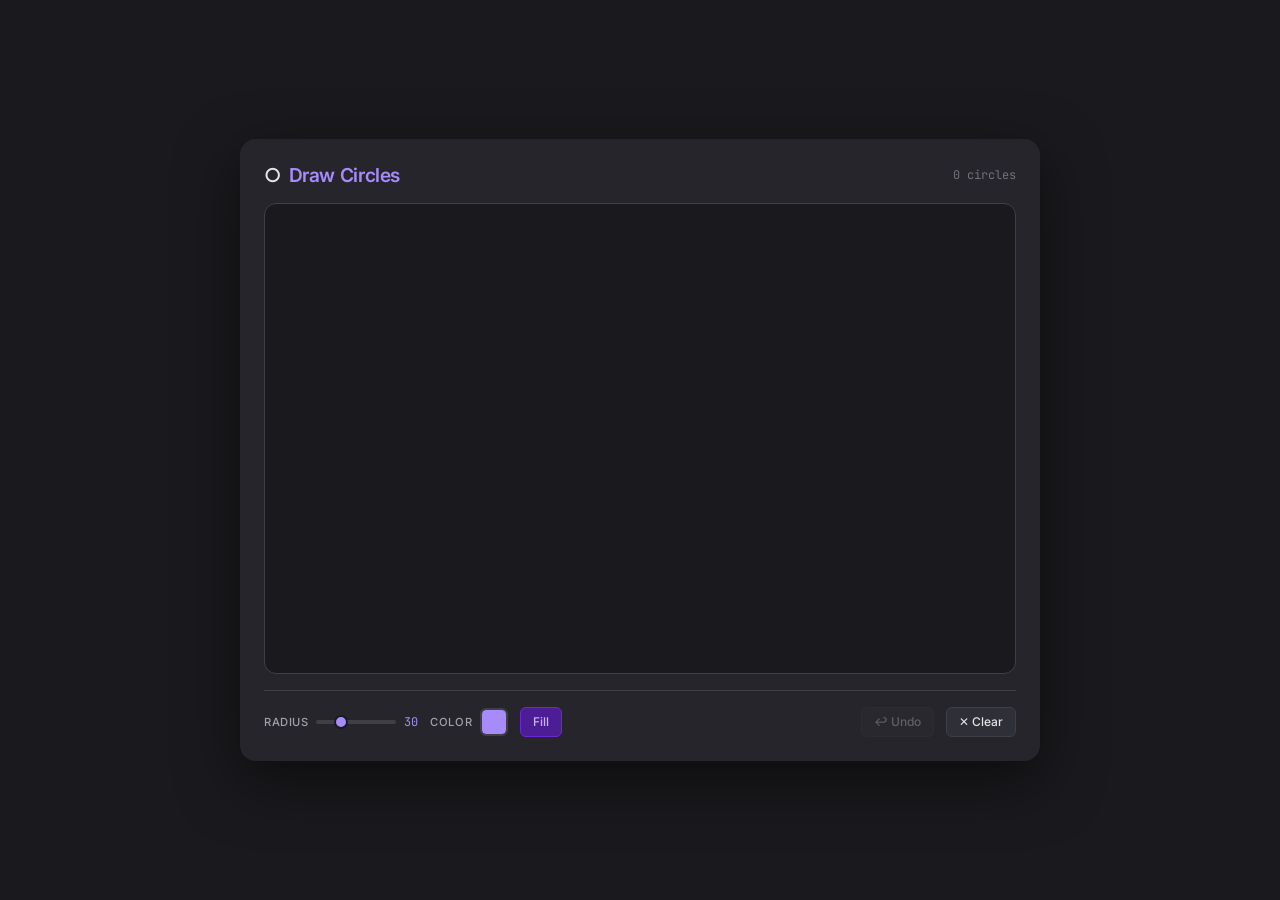
==== draw-circles/index.html @ e0141f26 "added drawing_circles" ====
<!DOCTYPE html>
<html lang="en">
<head>
<meta charset="UTF-8">
<meta name="viewport" content="width=device-width, initial-scale=1.0">
<title>Draw Circles</title>
<link rel="preconnect" href="https://fonts.googleapis.com">
<link rel="preconnect" href="https://fonts.gstatic.com" crossorigin>
<link href="https://fonts.googleapis.com/css2?family=Inter:opsz,wght@14..32,400;14..32,500;14..32,600;14..32,700&family=JetBrains+Mono:wght@400;500&display=swap" rel="stylesheet">
<style>
  *, *::before, *::after { box-sizing: border-box; margin: 0; padding: 0; }

  body {
    font-family: 'Inter', sans-serif;
    background: #1a1a1e;
    min-height: 100vh;
    display: flex;
    justify-content: center;
    align-items: center;
    color: #e4e4e7;
  }

  .container {
    background: #25252b;
    border-radius: 16px;
    padding: 1.5rem;
    box-shadow: 0 20px 60px rgba(0,0,0,0.5);
    max-width: 800px;
    width: 100%;
    margin: 1rem;
  }

  .header {
    display: flex;
    align-items: center;
    justify-content: space-between;
    margin-bottom: 1rem;
  }

  .header h1 {
    font-size: 1.2rem;
    font-weight: 600;
    letter-spacing: -0.02em;
    display: flex;
    align-items: center;
    gap: 0.5rem;
  }

  .header h1 span { color: #a78bfa; }

  .stats {
    font-family: 'JetBrains Mono', monospace;
    font-size: 0.75rem;
    color: #71717a;
  }

  .canvas-wrap {
    position: relative;
    background: #1a1a1e;
    border-radius: 12px;
    overflow: hidden;
    border: 1px solid #3f3f46;
  }

  canvas {
    display: block;
    width: 100%;
    aspect-ratio: 16 / 10;
    cursor: crosshair;
    touch-action: none;
  }

  .toolbar {
    display: flex;
    flex-wrap: wrap;
    gap: 0.75rem;
    align-items: center;
    margin-top: 1rem;
    padding-top: 1rem;
    border-top: 1px solid #3f3f46;
  }

  .tool-group {
    display: flex;
    align-items: center;
    gap: 0.5rem;
  }

  .tool-group label {
    font-size: 0.7rem;
    font-weight: 500;
    color: #a1a1aa;
    text-transform: uppercase;
    letter-spacing: 0.05em;
  }

  input[type="range"] {
    -webkit-appearance: none;
    appearance: none;
    width: 80px;
    height: 4px;
    border-radius: 2px;
    background: #3f3f46;
    outline: none;
  }

  input[type="range"]::-webkit-slider-thumb {
    -webkit-appearance: none;
    appearance: none;
    width: 14px;
    height: 14px;
    border-radius: 50%;
    background: #a78bfa;
    cursor: pointer;
    border: 2px solid #1a1a1e;
  }

  input[type="color"] {
    -webkit-appearance: none;
    appearance: none;
    width: 28px;
    height: 28px;
    border: 2px solid #3f3f46;
    border-radius: 6px;
    cursor: pointer;
    background: none;
    padding: 0;
  }

  input[type="color"]::-webkit-color-swatch-wrapper {
    padding: 0;
  }

  input[type="color"]::-webkit-color-swatch {
    border: none;
    border-radius: 4px;
  }

  .radius-value {
    font-family: 'JetBrains Mono', monospace;
    font-size: 0.75rem;
    color: #a78bfa;
    min-width: 2ch;
    text-align: right;
  }

  .btn {
    font-family: 'Inter', sans-serif;
    font-size: 0.75rem;
    font-weight: 500;
    padding: 0.4rem 0.75rem;
    border-radius: 6px;
    border: 1px solid #3f3f46;
    background: #2f2f37;
    color: #e4e4e7;
    cursor: pointer;
    transition: all 0.15s;
    display: flex;
    align-items: center;
    gap: 0.3rem;
  }

  .btn:hover { background: #3f3f46; border-color: #52525b; }
  .btn:active { transform: scale(0.96); }

  .btn-danger:hover {
    background: #7f1d1d;
    border-color: #b91c1c;
    color: #fca5a5;
  }

  .btn-undo:disabled {
    opacity: 0.3;
    cursor: not-allowed;
  }

  .btn-fill {
    background: #4c1d95;
    border-color: #6d28d9;
    color: #c4b5fd;
  }

  .btn-fill:hover {
    background: #5b21b6;
  }

  .btn-fill.active {
    background: #6d28d9;
    border-color: #8b5cf6;
    color: #e4e4e7;
  }

  @media (max-width: 500px) {
    .container { padding: 1rem; margin: 0.5rem; border-radius: 12px; }
    .toolbar { gap: 0.5rem; }
    input[type="range"] { width: 60px; }
  }
</style>
</head>
<body>

<div class="container">
  <div class="header">
    <h1>○ <span>Draw Circles</span></h1>
    <div class="stats"><span id="circle-count">0</span> circles</div>
  </div>

  <div class="canvas-wrap">
    <canvas id="canvas" width="800" height="500"></canvas>
  </div>

  <div class="toolbar">
    <div class="tool-group">
      <label>Radius</label>
      <input type="range" id="radius" min="5" max="100" value="30">
      <span class="radius-value" id="radius-display">30</span>
    </div>

    <div class="tool-group">
      <label>Color</label>
      <input type="color" id="color" value="#a78bfa">
    </div>

    <div class="tool-group">
      <button class="btn btn-fill" id="btn-fill">Fill</button>
    </div>

    <div style="flex:1"></div>

    <button class="btn btn-undo" id="btn-undo" disabled>↩ Undo</button>
    <button class="btn btn-danger" id="btn-clear">✕ Clear</button>
  </div>
</div>

<script>
const canvas = document.getElementById('canvas');
const ctx = canvas.getContext('2d');
const radiusInput = document.getElementById('radius');
const radiusDisplay = document.getElementById('radius-display');
const colorInput = document.getElementById('color');
const btnFill = document.getElementById('btn-fill');
const btnUndo = document.getElementById('btn-undo');
const btnClear = document.getElementById('btn-clear');
const circleCount = document.getElementById('circle-count');

let circles = [];
let fillEnabled = false;

function drawCircle(x, y, r, color, fill) {
  ctx.beginPath();
  ctx.arc(x, y, r, 0, Math.PI * 2);
  ctx.strokeStyle = color;
  ctx.lineWidth = 2;
  ctx.stroke();
  if (fill) {
    ctx.fillStyle = color + '30';
    ctx.fill();
  }
}

function redraw() {
  ctx.clearRect(0, 0, canvas.width, canvas.height);
  for (const c of circles) {
    drawCircle(c.x, c.y, c.r, c.color, c.fill);
  }
  circleCount.textContent = circles.length;
  btnUndo.disabled = circles.length === 0;
}

function getPos(e) {
  const rect = canvas.getBoundingClientRect();
  const scaleX = canvas.width / rect.width;
  const scaleY = canvas.height / rect.height;
  const clientX = e.touches ? e.touches[0].clientX : e.clientX;
  const clientY = e.touches ? e.touches[0].clientY : e.clientY;
  return {
    x: (clientX - rect.left) * scaleX,
    y: (clientY - rect.top) * scaleY
  };
}

function addCircle(pos) {
  const r = parseInt(radiusInput.value);
  const color = colorInput.value;
  circles.push({ x: pos.x, y: pos.y, r, color, fill: fillEnabled });
  redraw();
}

canvas.addEventListener('click', (e) => {
  addCircle(getPos(e));
});

canvas.addEventListener('touchstart', (e) => {
  e.preventDefault();
  addCircle(getPos(e));
}, { passive: false });

radiusInput.addEventListener('input', () => {
  radiusDisplay.textContent = radiusInput.value;
});

colorInput.addEventListener('input', () => {
  if (circles.length === 0) return;
  const color = colorInput.value;
  for (const c of circles) { c.color = color; }
  redraw();
});

btnFill.addEventListener('click', () => {
  fillEnabled = !fillEnabled;
  btnFill.classList.toggle('active', fillEnabled);
  if (circles.length > 0) {
    for (const c of circles) { c.fill = fillEnabled; }
    redraw();
  }
});

btnUndo.addEventListener('click', () => {
  circles.pop();
  redraw();
});

btnClear.addEventListener('click', () => {
  if (circles.length === 0) return;
  circles = [];
  redraw();
});
</script>

</body>
</html>
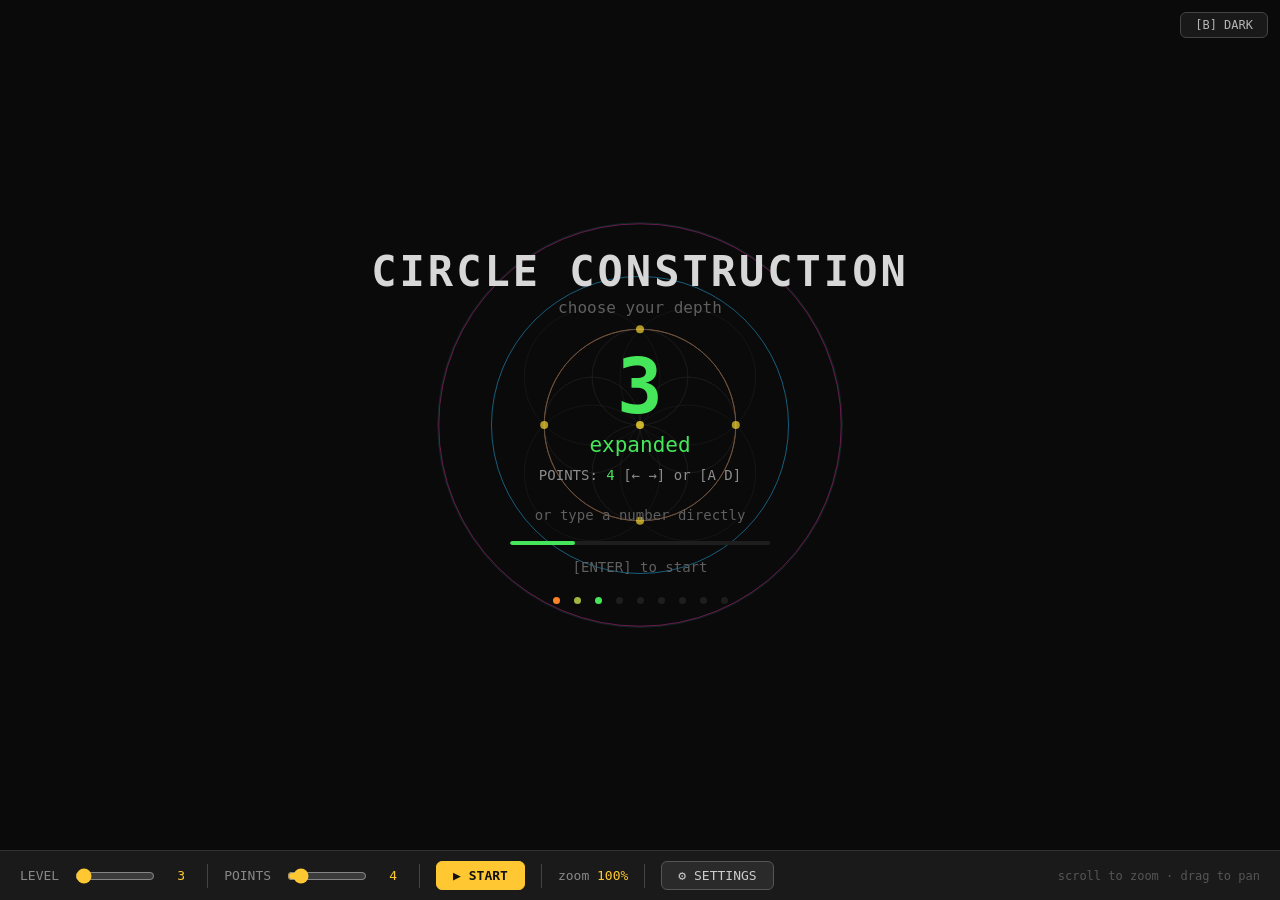
==== commit 78c5f0bd: "Update index.html" ====
--- a/draw-circles/index.html
+++ b/draw-circles/index.html
@@ -3,329 +3,1426 @@
 <head>
 <meta charset="UTF-8">
 <meta name="viewport" content="width=device-width, initial-scale=1.0">
-<title>Draw Circles</title>
-<link rel="preconnect" href="https://fonts.googleapis.com">
-<link rel="preconnect" href="https://fonts.gstatic.com" crossorigin>
-<link href="https://fonts.googleapis.com/css2?family=Inter:opsz,wght@14..32,400;14..32,500;14..32,600;14..32,700&family=JetBrains+Mono:wght@400;500&display=swap" rel="stylesheet">
+<title>Circle Construction</title>
 <style>
-  *, *::before, *::after { box-sizing: border-box; margin: 0; padding: 0; }
-
-  body {
-    font-family: 'Inter', sans-serif;
-    background: #1a1a1e;
-    min-height: 100vh;
-    display: flex;
-    justify-content: center;
-    align-items: center;
-    color: #e4e4e7;
-  }
-
-  .container {
-    background: #25252b;
-    border-radius: 16px;
-    padding: 1.5rem;
-    box-shadow: 0 20px 60px rgba(0,0,0,0.5);
-    max-width: 800px;
-    width: 100%;
-    margin: 1rem;
-  }
-
-  .header {
-    display: flex;
-    align-items: center;
-    justify-content: space-between;
-    margin-bottom: 1rem;
-  }
-
-  .header h1 {
-    font-size: 1.2rem;
-    font-weight: 600;
-    letter-spacing: -0.02em;
-    display: flex;
-    align-items: center;
-    gap: 0.5rem;
-  }
-
-  .header h1 span { color: #a78bfa; }
-
-  .stats {
-    font-family: 'JetBrains Mono', monospace;
-    font-size: 0.75rem;
-    color: #71717a;
-  }
-
-  .canvas-wrap {
-    position: relative;
-    background: #1a1a1e;
-    border-radius: 12px;
-    overflow: hidden;
-    border: 1px solid #3f3f46;
-  }
-
-  canvas {
-    display: block;
-    width: 100%;
-    aspect-ratio: 16 / 10;
-    cursor: crosshair;
-    touch-action: none;
-  }
-
-  .toolbar {
-    display: flex;
-    flex-wrap: wrap;
-    gap: 0.75rem;
-    align-items: center;
-    margin-top: 1rem;
-    padding-top: 1rem;
-    border-top: 1px solid #3f3f46;
-  }
-
-  .tool-group {
-    display: flex;
-    align-items: center;
-    gap: 0.5rem;
-  }
-
-  .tool-group label {
-    font-size: 0.7rem;
-    font-weight: 500;
-    color: #a1a1aa;
-    text-transform: uppercase;
-    letter-spacing: 0.05em;
-  }
-
-  input[type="range"] {
-    -webkit-appearance: none;
-    appearance: none;
-    width: 80px;
-    height: 4px;
-    border-radius: 2px;
-    background: #3f3f46;
-    outline: none;
-  }
-
-  input[type="range"]::-webkit-slider-thumb {
-    -webkit-appearance: none;
-    appearance: none;
-    width: 14px;
-    height: 14px;
-    border-radius: 50%;
-    background: #a78bfa;
-    cursor: pointer;
-    border: 2px solid #1a1a1e;
-  }
-
-  input[type="color"] {
-    -webkit-appearance: none;
-    appearance: none;
-    width: 28px;
-    height: 28px;
-    border: 2px solid #3f3f46;
-    border-radius: 6px;
-    cursor: pointer;
-    background: none;
-    padding: 0;
-  }
-
-  input[type="color"]::-webkit-color-swatch-wrapper {
-    padding: 0;
-  }
-
-  input[type="color"]::-webkit-color-swatch {
-    border: none;
-    border-radius: 4px;
-  }
-
-  .radius-value {
-    font-family: 'JetBrains Mono', monospace;
-    font-size: 0.75rem;
-    color: #a78bfa;
-    min-width: 2ch;
-    text-align: right;
-  }
-
-  .btn {
-    font-family: 'Inter', sans-serif;
-    font-size: 0.75rem;
-    font-weight: 500;
-    padding: 0.4rem 0.75rem;
-    border-radius: 6px;
-    border: 1px solid #3f3f46;
-    background: #2f2f37;
-    color: #e4e4e7;
-    cursor: pointer;
-    transition: all 0.15s;
-    display: flex;
-    align-items: center;
-    gap: 0.3rem;
-  }
-
-  .btn:hover { background: #3f3f46; border-color: #52525b; }
-  .btn:active { transform: scale(0.96); }
-
-  .btn-danger:hover {
-    background: #7f1d1d;
-    border-color: #b91c1c;
-    color: #fca5a5;
-  }
-
-  .btn-undo:disabled {
-    opacity: 0.3;
-    cursor: not-allowed;
-  }
-
-  .btn-fill {
-    background: #4c1d95;
-    border-color: #6d28d9;
-    color: #c4b5fd;
-  }
-
-  .btn-fill:hover {
-    background: #5b21b6;
-  }
-
-  .btn-fill.active {
-    background: #6d28d9;
-    border-color: #8b5cf6;
-    color: #e4e4e7;
-  }
-
-  @media (max-width: 500px) {
-    .container { padding: 1rem; margin: 0.5rem; border-radius: 12px; }
-    .toolbar { gap: 0.5rem; }
-    input[type="range"] { width: 60px; }
-  }
+*{margin:0;padding:0;box-sizing:border-box}
+html,body{width:100%;height:100%;overflow:hidden;font-family:monospace}
+
+body{display:flex;flex-direction:column;
+     background:#0a0a0a;color:#ccc;
+     transition:background .25s}
+
+#canvas-wrap{flex:1;position:relative;overflow:hidden}
+#canvas-wrap canvas{display:block;width:100%;height:100%}
+
+/* ── INTRO OVERLAY ── */
+#intro{position:absolute;top:0;left:0;width:100%;height:100%;
+       display:flex;flex-direction:column;align-items:center;
+       justify-content:center;pointer-events:none}
+#intro > *{pointer-events:auto}
+.intro-title{font-size:42px;font-weight:bold;color:#d7d7d7;
+             letter-spacing:3px;margin-bottom:2px}
+.intro-sub{font-size:16px;color:#5f5f5f;margin-bottom:32px}
+.intro-level{font-size:76px;font-weight:bold;line-height:1}
+.intro-name{font-size:21px;margin-top:8px;margin-bottom:10px}
+.intro-pts{font-size:14px;color:#8c8c8c;margin-bottom:24px}
+.intro-pts .hl{color:#ffc832}
+.intro-type{font-size:14px;color:#5f5f5f;margin-bottom:18px}
+.intro-type .act{color:#ffc832}
+.intro-bar-wrap{width:260px;height:4px;background:#1e1e1e;
+                border-radius:2px;overflow:hidden;margin-bottom:14px}
+.intro-bar-fill{height:100%;border-radius:2px;transition:width .15s}
+.intro-enter{font-size:14px;color:#5f5f5f;margin-bottom:22px}
+.intro-dots{display:flex;gap:14px;align-items:center}
+.intro-dot{width:7px;height:7px;border-radius:50%;background:#1e1e1e;
+           transition:background .15s}
+.intro-dot.act{background:#ffc832}
+.intro-dots-extra{font-size:14px;color:rgb(80,200,255);margin-left:4px}
+
+/* ── BOTTOM UI BAR ── */
+#ui{display:flex;align-items:center;gap:16px;padding:10px 20px;
+    background:#1a1a1a;border-top:1px solid #333;
+    flex-wrap:wrap;user-select:none;
+    transition:background .25s,border-color .25s}
+#ui label{font-size:13px;color:#888;transition:color .25s}
+#ui input[type=range]{width:80px;accent-color:#ffc832}
+#ui .val{font-size:13px;color:#ffc832;min-width:20px;text-align:center}
+#ui button{padding:6px 16px;font:13px monospace;background:#2a2a2a;
+           color:#ccc;border:1px solid #555;border-radius:6px;
+           cursor:pointer;transition:background .2s,color .2s,border-color .2s}
+#ui button:hover{background:#3a3a3a;color:#ffc832;border-color:#ffc832}
+#ui button.prim{background:#ffc832;color:#111;border-color:#ffc832;font-weight:bold}
+#ui button.prim:hover{background:#ffd966}
+#ui .sep{width:1px;height:24px;background:#444;transition:background .25s}
+#zoom-display{font-size:13px;color:#888;min-width:70px;text-align:center}
+#zoom-display .hl{color:#ffc832}
+
+#theme-btn{position:absolute;top:12px;right:12px;padding:5px 14px;
+           font:12px monospace;background:#191919;color:#b4b4b4;
+           border:1px solid #444;border-radius:6px;cursor:pointer;z-index:10;
+           transition:background .25s,color .25s,border-color .25s}
+#theme-btn:hover{color:#ffc832;border-color:#ffc832}
+
+/* ── COMPLETION OVERLAY ── */
+#complete-overlay{position:absolute;top:0;left:0;width:100%;height:100%;
+  background:rgba(0,0,0,.72);display:none;flex-direction:column;
+  align-items:center;justify-content:center;z-index:20;pointer-events:none}
+#complete-overlay>*{pointer-events:auto}
+.complete-title{font-size:22px;font-weight:bold;color:#ffc832;margin-bottom:28px;
+  letter-spacing:2px}
+.complete-actions{display:flex;gap:18px}
+.complete-actions button{padding:10px 26px;font:15px monospace;font-weight:bold;
+  background:#2a2a2a;color:#ccc;border:1px solid #666;border-radius:8px;
+  cursor:pointer;transition:background .2s,color .2s,border-color .2s}
+.complete-actions button:hover{background:#3a3a3a;color:#ffc832;border-color:#ffc832}
+#choice-look-btn{background:#1a3a2a;border-color:#2a6a4a;color:#8f8}
+#choice-look-btn:hover{background:#2a5a3a;color:#afa;border-color:#4a9a6a}
+#menu-btn{display:none}
+
+/* ── LIGHT MODE ── */
+body.light{background:#f5f0eb;color:#555}
+body.light #ui{background:#e6e0d8;border-color:#ccc}
+body.light #ui label{color:#888}
+body.light #ui button{background:#ddd8d0;color:#444;border-color:#bbb}
+body.light #ui button:hover{background:#d0cac0;color:#333;border-color:#a80}
+body.light #ui button.prim{background:#c90;color:#fff;border-color:#c90}
+body.light #ui button.prim:hover{background:#da1}
+body.light #ui .sep{background:#ccc}
+body.light #zoom-display{color:#999}
+body.light #theme-btn{background:#ddd8d0;color:#555;border-color:#bbb}
+body.light #theme-btn:hover{color:#a80;border-color:#a80}
+body.light .intro-title{color:#333}
+body.light .intro-sub{color:#999}
+body.light .intro-pts{color:#999}
+body.light .intro-type{color:#999}
+body.light .intro-enter{color:#999}
+body.light .intro-bar-wrap{background:#ddd}
+body.light .intro-dot{background:#ddd}
+
+/* ── SETTINGS PANEL ── */
+#settings-overlay{position:absolute;top:0;left:0;width:100%;height:100%;
+  background:rgba(0,0,0,.72);display:none;flex-direction:column;
+  align-items:center;justify-content:center;z-index:30;pointer-events:none}
+#settings-overlay>*{pointer-events:auto}
+.settings-panel{background:#121212;border:1px solid #3c3c3c;
+  border-radius:10px;padding:24px 32px;width:460px;max-width:92%}
+.settings-title{font-size:20px;font-weight:bold;color:#ffc832;
+  text-align:center;margin-bottom:16px;letter-spacing:2px}
+.settings-row{display:flex;align-items:center;padding:8px 0;
+  border-bottom:1px solid #222}
+.settings-row:last-child{border:none}
+.settings-label{font-size:14px;color:#d7d7d7;flex:1}
+.settings-control{display:flex;align-items:center;gap:10px}
+.settings-control input[type=range]{width:120px;accent-color:#ffc832}
+.settings-control .val{font-size:13px;color:#ffc832;min-width:50px;text-align:right}
+.settings-toggle{position:relative;width:40px;height:22px;cursor:pointer}
+.settings-toggle input{opacity:0;width:0;height:0}
+.settings-toggle .slider{position:absolute;inset:0;background:#323232;
+  border-radius:22px;transition:.2s}
+.settings-toggle .slider::before{content:'';position:absolute;left:3px;top:3px;
+  width:16px;height:16px;background:#888;border-radius:50%;transition:.2s}
+.settings-toggle input:checked+.slider{background:#50dc78}
+.settings-toggle input:checked+.slider::before{background:#fff;transform:translateX(18px)}
+.settings-hint{font-size:12px;color:#464646;text-align:center;margin-top:14px}
+
+/* ── EXPORT BUTTONS ── */
+.export-actions{display:flex;gap:18px;margin-top:14px}
+.export-actions button{padding:10px 26px;font:15px monospace;font-weight:bold;
+  background:#1a2a2a;color:#8cc;border:1px solid #2a6a6a;border-radius:8px;
+  cursor:pointer;transition:background .2s,color .2s,border-color .2s}
+.export-actions button:hover{background:#2a4a4a;color:#aff;border-color:#4a9a9a}
+
+#export-svg-btn-look, #export-png-btn-look{display:none}
+
+/* ── HUD ── */
+#hud{position:absolute;top:56px;left:14px;font:13px monospace;color:#828282;
+  line-height:1.8;pointer-events:none;z-index:5}
+body.light #hud{color:#999}
 </style>
 </head>
 <body>
 
-<div class="container">
-  <div class="header">
-    <h1>○ <span>Draw Circles</span></h1>
-    <div class="stats"><span id="circle-count">0</span> circles</div>
+<div id="canvas-wrap">
+  <canvas id="c"></canvas>
+
+  <div id="intro">
+    <div class="intro-title">CIRCLE CONSTRUCTION</div>
+    <div class="intro-sub">choose your depth</div>
+    <div class="intro-level" id="lvlNum">3</div>
+    <div class="intro-name" id="lvlName">expanded</div>
+    <div class="intro-pts" id="ptsLine">POINTS: <span class="hl">4</span>  [← →] or [A D]</div>
+    <div class="intro-type" id="typeLine">or type a number directly</div>
+    <div class="intro-bar-wrap"><div class="intro-bar-fill" id="barFill"></div></div>
+    <div class="intro-enter">[ENTER] to start</div>
+    <div class="intro-dots" id="dotsWrap"></div>
   </div>
 
-  <div class="canvas-wrap">
-    <canvas id="canvas" width="800" height="500"></canvas>
+  <button id="theme-btn">[B] DARK</button>
+
+  <div id="hud"></div>
+
+  <div id="settings-overlay">
+    <div class="settings-panel">
+      <div class="settings-title">⚙ SETTINGS</div>
+      <div class="settings-row">
+        <span class="settings-label">base radius</span>
+        <div class="settings-control">
+          <input type="range" id="s-base-radius" min="40" max="400" value="140" step="10">
+          <span class="val" id="s-base-radius-val">140px</span>
+        </div>
+      </div>
+      <div class="settings-row">
+        <span class="settings-label">speed</span>
+        <div class="settings-control">
+          <input type="range" id="s-speed" min="0.25" max="8" value="1" step="0.25">
+          <span class="val" id="s-speed-val">1.00x</span>
+        </div>
+      </div>
+      <div class="settings-row">
+        <span class="settings-label">show circle count</span>
+        <div class="settings-control">
+          <label class="settings-toggle">
+            <input type="checkbox" id="s-show-circles" checked>
+            <span class="slider"></span>
+          </label>
+        </div>
+      </div>
+      <div class="settings-row">
+        <span class="settings-label">show level</span>
+        <div class="settings-control">
+          <label class="settings-toggle">
+            <input type="checkbox" id="s-show-level" checked>
+            <span class="slider"></span>
+          </label>
+        </div>
+      </div>
+      <div class="settings-row">
+        <span class="settings-label">show total levels</span>
+        <div class="settings-control">
+          <label class="settings-toggle">
+            <input type="checkbox" id="s-show-total-levels">
+            <span class="slider"></span>
+          </label>
+        </div>
+      </div>
+      <div class="settings-row">
+        <span class="settings-label">show zoom</span>
+        <div class="settings-control">
+          <label class="settings-toggle">
+            <input type="checkbox" id="s-show-zoom" checked>
+            <span class="slider"></span>
+          </label>
+        </div>
+      </div>
+      <div class="settings-row">
+        <span class="settings-label">show speed</span>
+        <div class="settings-control">
+          <label class="settings-toggle">
+            <input type="checkbox" id="s-show-speed" checked>
+            <span class="slider"></span>
+          </label>
+        </div>
+      </div>
+      <div class="settings-hint">[TAB] or [ENTER] back &middot; arrows to adjust</div>
+    </div>
   </div>
 
-  <div class="toolbar">
-    <div class="tool-group">
-      <label>Radius</label>
-      <input type="range" id="radius" min="5" max="100" value="30">
-      <span class="radius-value" id="radius-display">30</span>
+  <div id="complete-overlay">
+    <div class="complete-title">CONSTRUCTION COMPLETE</div>
+    <div class="complete-actions">
+      <button id="choice-menu-btn">← MAIN MENU</button>
+      <button id="choice-look-btn">LOOK AROUND</button>
     </div>
-
-    <div class="tool-group">
-      <label>Color</label>
-      <input type="color" id="color" value="#a78bfa">
+    <div class="export-actions">
+      <button id="choice-svg-btn">EXPORT SVG</button>
+      <button id="choice-png-btn">EXPORT PNG</button>
     </div>
-
-    <div class="tool-group">
-      <button class="btn btn-fill" id="btn-fill">Fill</button>
-    </div>
-
-    <div style="flex:1"></div>
-
-    <button class="btn btn-undo" id="btn-undo" disabled>↩ Undo</button>
-    <button class="btn btn-danger" id="btn-clear">✕ Clear</button>
+    <div id="export-msg" style="font:14px monospace;color:#8c8;margin-top:16px"></div>
   </div>
 </div>
 
+<div id="ui">
+  <label>LEVEL</label>
+  <input type="range" id="level-slider" min="1" max="99" value="3">
+  <span class="val" id="level-val">3</span>
+  <div class="sep"></div>
+  <label>POINTS</label>
+  <input type="range" id="pts-slider" min="2" max="24" value="4">
+  <span class="val" id="pts-val">4</span>
+  <div class="sep"></div>
+  <button id="start-btn" class="prim">▶ START</button>
+  <button id="pause-btn" disabled style="display:none">▐▐ PAUSE</button>
+  <button id="restart-btn" disabled style="display:none">↺ RESTART</button>
+  <button id="export-svg-btn-look" disabled style="display:none">EXPORT SVG</button>
+  <button id="export-png-btn-look" disabled style="display:none">EXPORT PNG</button>
+  <button id="menu-btn">← MENU</button>
+  <div class="sep"></div>
+  <span id="zoom-display">zoom <span class="hl">100%</span></span>
+  <div class="sep"></div>
+  <button id="settings-btn">⚙ SETTINGS</button>
+  <span style="font:12px monospace;color:#555;margin-left:auto">
+    scroll to zoom &middot; drag to pan
+  </span>
+</div>
+
 <script>
-const canvas = document.getElementById('canvas');
+// ───────────────────────────────────────────────────────
+// GEOMETRY
+// ───────────────────────────────────────────────────────
+
+const HALF_PI = Math.PI / 2;
+const TAU     = 2 * Math.PI;
+
+function midpoint(a, b) {
+  return [(a[0] + b[0]) / 2, (a[1] + b[1]) / 2];
+}
+function distance(a, b) {
+  return Math.hypot(a[0] - b[0], a[1] - b[1]);
+}
+function circleFromPoints(a, b) {
+  return { center: midpoint(a, b), radius: distance(a, b) / 2 };
+}
+function angleOnCircle(center, point) {
+  return Math.atan2(point[1] - center[1], point[0] - center[0]);
+}
+function farthestExtent(origin, circles) {
+  let best = 0;
+  for (const { center, radius } of circles)
+    best = Math.max(best, distance(origin, center) + radius);
+  return best;
+}
+function projectOntoRing(points, origin, ringRadius) {
+  return points.map(p => {
+    const ang = Math.atan2(p[1] - origin[1], p[0] - origin[0]);
+    return [origin[0] + ringRadius * Math.cos(ang),
+            origin[1] + ringRadius * Math.sin(ang)];
+  });
+}
+function deduplicate(points, snap = 1) {
+  const seen = new Set(), out = [];
+  for (const p of points) {
+    const key = `${Math.round(p[0]/snap)},${Math.round(p[1]/snap)}`;
+    if (!seen.has(key)) { seen.add(key); out.push(p); }
+  }
+  return out;
+}
+function allPairs(points) {
+  const pairs = [];
+  for (let i = 0; i < points.length; i++)
+    for (let j = i + 1; j < points.length; j++)
+      pairs.push([points[i], points[j]]);
+  return pairs;
+}
+function cardinalPoints(center, radius, count = 4) {
+  const pts = [];
+  for (let i = 0; i < count; i++) {
+    const a = -HALF_PI + TAU * i / count;
+    pts.push([center[0] + radius * Math.cos(a),
+              center[1] + radius * Math.sin(a)]);
+  }
+  return pts;
+}
+
+function easeInOut(t) { return t * t * (3 - 2 * t); }
+function drawDur() {
+  return Math.max(0.025, 0.30 / (1.0 + 0.35 * (state.level - 1))) / state.speed;
+}
+
+// ───────────────────────────────────────────────────────
+// THEMES & COLOUR
+// ───────────────────────────────────────────────────────
+
+function interpStops(stops, t) {
+  t = Math.max(0, Math.min(1, t));
+  for (let i = 0; i < stops.length - 1; i++) {
+    const [pos, col] = stops[i];
+    const [npos, ncol] = stops[i + 1];
+    if (t >= pos && t <= npos) {
+      const lt = (t - pos) / (npos - pos);
+      return [Math.round(col[0]+(ncol[0]-col[0])*lt),
+              Math.round(col[1]+(ncol[1]-col[1])*lt),
+              Math.round(col[2]+(ncol[2]-col[2])*lt)];
+    }
+  }
+  return stops[stops.length - 1][1];
+}
+
+const PREVIEW_STOPS = [
+  [0.0,  [255, 130,  40]],
+  [0.25, [ 70, 230,  90]],
+  [0.5,  [ 40, 190, 255]],
+  [0.75, [190,  70, 255]],
+  [1.0,  [255,  60, 190]],
+];
+
+function previewColor(t) {
+  return interpStops(PREVIEW_STOPS, t);
+}
+
+const DARK = {
+  bg:       '#0a0a0a',
+  label:    'DARK',
+  circleStops: [
+    [0.0,  [255, 130,  40]],
+    [0.25, [ 70, 230,  90]],
+    [0.5,  [ 40, 190, 255]],
+    [0.75, [190,  70, 255]],
+    [1.0,  [255,  60, 190]],
+  ],
+  pointStops: [
+    [0.0,  [255, 220,  60]],
+    [0.25, [140, 255, 110]],
+    [0.5,  [ 90, 230, 255]],
+    [0.75, [230, 120, 255]],
+    [1.0,  [255, 110, 210]],
+  ],
+};
+
+const LIGHT = {
+  bg:       '#f5f0eb',
+  label:    'LIGHT',
+  circleStops: [
+    [0.0,  [180,  85,  25]],
+    [0.25, [ 35, 145,  55]],
+    [0.5,  [ 25, 105, 165]],
+    [0.75, [105,  45, 165]],
+    [1.0,  [165,  35, 105]],
+  ],
+  pointStops: [
+    [0.0,  [200, 150,  35]],
+    [0.25, [ 95, 185,  65]],
+    [0.5,  [ 55, 155, 195]],
+    [0.75, [145,  75, 185]],
+    [1.0,  [185,  65, 135]],
+  ],
+};
+
+function depthColor(theme, depth01, baseAlpha = 220) {
+  const t = Math.max(0, Math.min(1, depth01));
+  const [r, g, b] = interpStops(theme.circleStops, t);
+  const s = baseAlpha / 255;
+  return `rgba(${Math.round(r*s)},${Math.round(g*s)},${Math.round(b*s)},1)`;
+}
+function pointColor(theme, depth01, alpha = 255) {
+  const t = Math.max(0, Math.min(1, depth01));
+  const [r, g, b] = interpStops(theme.pointStops, t);
+  const s = alpha / 255;
+  return `rgb(${Math.round(r*s)},${Math.round(g*s)},${Math.round(b*s)})`;
+}
+
+// ───────────────────────────────────────────────────────
+// CANVAS SETUP
+// ───────────────────────────────────────────────────────
+
+const canvas = document.getElementById('c');
 const ctx = canvas.getContext('2d');
-const radiusInput = document.getElementById('radius');
-const radiusDisplay = document.getElementById('radius-display');
-const colorInput = document.getElementById('color');
-const btnFill = document.getElementById('btn-fill');
-const btnUndo = document.getElementById('btn-undo');
-const btnClear = document.getElementById('btn-clear');
-const circleCount = document.getElementById('circle-count');
-
-let circles = [];
-let fillEnabled = false;
-
-function drawCircle(x, y, r, color, fill) {
-  ctx.beginPath();
-  ctx.arc(x, y, r, 0, Math.PI * 2);
+const wrap = document.getElementById('canvas-wrap');
+
+let W, H, cx, cy;
+function resize() {
+  const rect = wrap.getBoundingClientRect();
+  const dpr = window.devicePixelRatio || 1;
+  W = rect.width; H = rect.height;
+  canvas.width = W * dpr;
+  canvas.height = H * dpr;
+  canvas.style.width = W + 'px';
+  canvas.style.height = H + 'px';
+  ctx.setTransform(dpr, 0, 0, dpr, 0, 0);
+  cx = W / 2; cy = H / 2;
+}
+window.addEventListener('resize', resize);
+
+// ───────────────────────────────────────────────────────
+// CAMERA
+// ───────────────────────────────────────────────────────
+
+const camera = {
+  origin: [0, 0],
+  zoom: 1,
+  panX: 0, panY: 0,
+  w2s(pt) {
+    return [(pt[0]-this.origin[0])*this.zoom+cx+this.panX,
+            (pt[1]-this.origin[1])*this.zoom+cy+this.panY];
+  },
+  r2s(r) { return r * this.zoom; },
+  fitRadius(worldRadius, margin = 0.88) {
+    this.zoom = Math.min(W, H) / 2 * margin / Math.max(worldRadius, 0.001);
+  },
+  scroll(dy) { this.zoom *= (dy > 0 ? 1.15 : 1/1.15); },
+};
+
+// ───────────────────────────────────────────────────────
+// BACKGROUND ANIMATION  (port of intro.py BackgroundAnim)
+// ───────────────────────────────────────────────────────
+
+const bg = {
+  t0: 0,
+  frameId: null,
+
+  start() {
+    this.t0 = performance.now();
+    this.frameId = requestAnimationFrame(t => this.tick(t));
+  },
+
+  stop() {
+    if (this.frameId) { cancelAnimationFrame(this.frameId); this.frameId = null; }
+  },
+
+  tick(now) {
+    this.draw((now - this.t0) / 1000);
+    this.frameId = requestAnimationFrame(t => this.tick(t));
+  },
+
+  draw(t) {
+    const th = state.theme;
+    ctx.fillStyle = th.bg;
+    ctx.fillRect(0, 0, W, H);
+
+    const BR = 90;
+    const N = state.pointCount;
+    const breath = 1 + 0.07 * Math.sin(t * 0.85);
+    const r = BR * breath;
+
+    // rings
+    const ringsToShow = Math.min(state.level, 5);
+    for (let i = 0; i < ringsToShow; i++) {
+      const rr = r * (1 + i * 0.55);
+      const dep = i / Math.max(ringsToShow - 1, 1);
+      const col = previewColor(dep);
+      const alpha = Math.max(20, 140 - i * 22);
+      ctx.beginPath();
+      ctx.arc(cx, cy, rr, 0, TAU);
+      ctx.strokeStyle = `rgba(${col[0]},${col[1]},${col[2]},${alpha/255})`;
+      ctx.stroke();
+    }
+
+    // base circle
+    ctx.beginPath();
+    ctx.arc(cx, cy, r, 0, TAU);
+    ctx.strokeStyle = `rgba(90,90,90,${170/255})`;
+    ctx.stroke();
+
+    // points
+    const pts = [];
+    for (let i = 0; i < N; i++) {
+      const a = -HALF_PI + TAU * i / N;
+      pts.push([cx + r * Math.cos(a), cy + r * Math.sin(a)]);
+    }
+
+    // inner pair circles
+    for (const [px, py] of pts) {
+      const mr = Math.hypot(px - cx, py - cy) / 2;
+      const mcx = (px + cx) / 2, mcy = (py + cy) / 2;
+      ctx.beginPath();
+      ctx.arc(mcx, mcy, mr, 0, TAU);
+      ctx.strokeStyle = `rgba(65,65,65,${80/255})`;
+      ctx.stroke();
+    }
+
+    // neighbor pair circles
+    for (let i = 0; i < N; i++) {
+      const [p1x, p1y] = pts[i];
+      const [p2x, p2y] = pts[(i + 1) % N];
+      const mr = Math.hypot(p1x - p2x, p1y - p2y) / 2;
+      const mcx = (p1x + p2x) / 2, mcy = (p1y + p2y) / 2;
+      ctx.beginPath();
+      ctx.arc(mcx, mcy, mr, 0, TAU);
+      ctx.strokeStyle = `rgba(55,55,55,${60/255})`;
+      ctx.stroke();
+    }
+
+    // expanding wave
+    const wavePeriod = 3.5;
+    const phase = (t % wavePeriod) / wavePeriod;
+    const waveR = r * (1 + phase * 2.8);
+    const wCol = previewColor(phase);
+    ctx.beginPath();
+    ctx.arc(cx, cy, waveR, 0, TAU);
+    ctx.strokeStyle = `rgba(${wCol[0]},${wCol[1]},${wCol[2]},${Math.round((1-phase)*55)/255})`;
+    ctx.stroke();
+
+    // dots for each point
+    for (const [px, py] of pts) {
+      ctx.beginPath(); ctx.arc(px, py, 4, 0, TAU);
+      ctx.fillStyle = `rgba(255,220,50,${170/255})`;
+      ctx.fill();
+    }
+    // center dot
+    ctx.beginPath(); ctx.arc(cx, cy, 4, 0, TAU);
+    ctx.fillStyle = `rgba(255,220,50,${200/255})`;
+    ctx.fill();
+  },
+};
+
+// ───────────────────────────────────────────────────────
+// INTRO OVERLAY
+// ───────────────────────────────────────────────────────
+
+const LEVEL_NAMES = {1:"base",2:"default",3:"expanded",4:"deep",5:"intense",
+                     6:"extreme",7:"void",8:"abyss",9:"beyond"};
+
+function levelName(n) { return LEVEL_NAMES[n] || `depth ${n}`; }
+
+const lvlNumEl  = document.getElementById('lvlNum');
+const lvlNameEl = document.getElementById('lvlName');
+const ptsLineEl = document.getElementById('ptsLine');
+const typeLine  = document.getElementById('typeLine');
+const barFill   = document.getElementById('barFill');
+const dotsWrap  = document.getElementById('dotsWrap');
+
+function updateIntro() {
+  // Flush digit buffer on timeout
+  if (state._digitBuf && performance.now() - state._digitTs > state._DIGIT_TIMEOUT) {
+    state._digitBuf = '';
+  }
+
+  const lvl  = state.level;
+  const pts  = state.pointCount;
+  const depT = Math.min(1, (lvl - 1) / 8);
+  const col  = previewColor(depT);
+
+  lvlNumEl.textContent = lvl;
+  lvlNumEl.style.color = `rgb(${col[0]},${col[1]},${col[2]})`;
+
+  lvlNameEl.textContent = levelName(lvl);
+  const nameCol = interpStops([...PREVIEW_STOPS], depT);
+  lvlNameEl.style.color = `rgb(${nameCol[0]},${nameCol[1]},${nameCol[2]})`;
+
+  ptsLineEl.innerHTML = `POINTS: <span class="hl" style="color:rgb(${col[0]},${col[1]},${col[2]})">${pts}</span>  [← →] or [A D]`;
+
+  // digit buffer indicator
+  typeLine.innerHTML = state._digitBuf
+    ? `<span class="act">typing: ${state._digitBuf}_</span>`
+    : 'or type a number directly';
+
+  // progress bar
+  const pct = Math.min(100, ((lvl - 1) / 8) * 100);
+  barFill.style.width = pct + '%';
+  barFill.style.background = `rgb(${col[0]},${col[1]},${col[2]})`;
+
+  // dots
+  const MAX_DOTS = 9;
+  const shown = Math.min(lvl, MAX_DOTS);
+  dotsWrap.innerHTML = '';
+  for (let i = 0; i < MAX_DOTS; i++) {
+    const dot = document.createElement('span');
+    dot.className = 'intro-dot' + (i < shown ? ' act' : '');
+    if (i < shown) {
+      const dc = previewColor(i / (MAX_DOTS - 1));
+      dot.style.background = `rgb(${dc[0]},${dc[1]},${dc[2]})`;
+    }
+    dotsWrap.appendChild(dot);
+  }
+  if (lvl > MAX_DOTS) {
+    const extra = document.createElement('span');
+    extra.className = 'intro-dots-extra';
+    extra.textContent = `+${lvl - MAX_DOTS}`;
+    dotsWrap.appendChild(extra);
+  }
+}
+
+// ───────────────────────────────────────────────────────
+// CONSTRUCTION STATE
+// ───────────────────────────────────────────────────────
+
+const state = {
+  running: false,
+  paused: false,
+  done: false,
+  theme: DARK,
+  level: 3,
+  pointCount: 4,
+  origin: [0, 0],
+  baseRadius: 140,
+  speed: 1.0,
+  showCircleCount: true,
+  showLevel: true,
+  showTotalLevels: false,
+  showZoom: true,
+  showSpeed: true,
+  outer: [],
+  doneCircles: [],
+  donePoints: [],
+  animCircle: null,
+  animT: 0,
+  steps: [],
+  stepIdx: 0,
+  stepTimer: null,
+  panning: false,
+  panStart: null,
+  _extent: 0,
+  _projPts: [],
+  _allPts: [],
+  _digitBuf: '',
+  _digitTs: 0,
+  _DIGIT_TIMEOUT: 1200,
+  _inSettings: false,
+};
+
+// ───────────────────────────────────────────────────────
+// STEP SEQUENCER
+// ───────────────────────────────────────────────────────
+
+function buildSteps() {
+  const steps = [];
+  const A = state.origin;
+  const R = state.baseRadius;
+  const N = state.pointCount;
+  const outer = cardinalPoints(A, R, N);
+  state.outer = outer;
+  const PAUSE = 0.06 / state.speed, STAGE = 0.28 / state.speed;
+  const DUR = drawDur();
+
+  steps.push({ type: 'render' });
+  steps.push({ type: 'pause', dur: 0.3 / state.speed });
+  steps.push({ type: 'arc', center: A, radius: R, depth: 0, from: outer[0], dur: DUR });
+  steps.push({ type: 'pause', dur: STAGE });
+  steps.push({ type: 'fadePts', pts: [A, ...outer], depth: 0, stagger: 0.07 / state.speed });
+  steps.push({ type: 'pause', dur: STAGE });
+  for (const pt of outer) {
+    const c = circleFromPoints(A, pt);
+    steps.push({ type: 'arc', center: c.center, radius: c.radius, depth: 0, from: A, dur: DUR });
+    steps.push({ type: 'pause', dur: PAUSE });
+  }
+  steps.push({ type: 'pause', dur: STAGE });
+  for (const [p1, p2] of allPairs(outer)) {
+    const c = circleFromPoints(p1, p2);
+    steps.push({ type: 'arc', center: c.center, radius: c.radius, depth: 0, from: p1, dur: DUR });
+  }
+  steps.push({ type: 'pause', dur: STAGE });
+  if (state.level === 1) { steps.push({ type: 'done' }); return steps; }
+
+  // Level 2 — extents computed at runtime via step types
+  steps.push({ type: 'calcExtent' });
+  steps.push({ type: 'ringArc', depth: 1, dur: DUR });
+  steps.push({ type: 'pause', dur: STAGE });
+  steps.push({ type: 'lvl2ProjFade', depth: 1, stagger: 0.07 / state.speed });
+  steps.push({ type: 'pause', dur: STAGE });
+  steps.push({ type: 'genPairs', depth: 1 });
+  steps.push({ type: 'pause', dur: STAGE });
+  steps.push({ type: 'calcExtent' });
+  steps.push({ type: 'ringArc', depth: 1, dur: DUR });
+  steps.push({ type: 'pause', dur: STAGE });
+  if (state.level === 2) { steps.push({ type: 'done' }); return steps; }
+
+  // Level 3+
+  const maxDepthVal = state.level - 1;
+  for (let lvl = 3; lvl <= state.level; lvl++) {
+    const dep = (lvl - 1) / maxDepthVal;
+    const stagger = Math.max(0.005, 0.06 / (lvl - 1)) / state.speed;
+    steps.push({ type: 'calcExtent' });
+    steps.push({ type: 'projAndFade', depth: dep, stagger });
+    steps.push({ type: 'pause', dur: STAGE });
+    steps.push({ type: 'genPairs', depth: dep });
+    steps.push({ type: 'pause', dur: STAGE });
+    steps.push({ type: 'calcExtent' });
+    steps.push({ type: 'ringArc', depth: dep, dur: DUR });
+    steps.push({ type: 'pause', dur: STAGE });
+  }
+  steps.push({ type: 'done' });
+  return steps;
+}
+
+// ───────────────────────────────────────────────────────
+// DRAWING
+// ───────────────────────────────────────────────────────
+
+function drawCircle(center, radius, color) {
+  const [sx, sy] = camera.w2s(center);
+  const sr = camera.r2s(radius);
+  if (sr < 1) return;
+  ctx.beginPath(); ctx.arc(sx, sy, sr, 0, TAU);
   ctx.strokeStyle = color;
-  ctx.lineWidth = 2;
   ctx.stroke();
-  if (fill) {
-    ctx.fillStyle = color + '30';
-    ctx.fill();
-  }
-}
-
-function redraw() {
-  ctx.clearRect(0, 0, canvas.width, canvas.height);
+}
+function drawArc(center, radius, startAngle, sweep, color) {
+  const [sx, sy] = camera.w2s(center);
+  const sr = camera.r2s(radius);
+  if (sr < 1 || sweep <= 0) return;
+  ctx.beginPath(); ctx.arc(sx, sy, sr, startAngle, startAngle + TAU * sweep);
+  ctx.strokeStyle = color;
+  ctx.stroke();
+}
+function drawDot(pt, color, r = 5) {
+  const [sx, sy] = camera.w2s(pt);
+  ctx.beginPath(); ctx.arc(sx, sy, r, 0, TAU);
+  ctx.fillStyle = color;
+  ctx.fill();
+}
+
+function render() {
+  const th = state.theme;
+  ctx.fillStyle = th.bg;
+  ctx.fillRect(0, 0, W, H);
+  const maxDepth = state.doneCircles.length
+    ? Math.max(...state.doneCircles.map(c => c.depth), 1) : 1;
+  for (const c of state.doneCircles) {
+    const alpha = Math.round(220 - c.depth * 100);
+    drawCircle(c.center, c.radius, depthColor(th, c.depth / maxDepth, Math.max(60, alpha)));
+  }
+  if (state.animCircle && state.animT > 0) {
+    const ac = state.animCircle;
+    drawArc(ac.center, ac.radius, ac.startAngle, state.animT,
+            depthColor(th, ac.depth / Math.max(maxDepth, 1)));
+  }
+  for (const p of state.donePoints) {
+    drawDot([p[0], p[1]], pointColor(th, p[3] / Math.max(maxDepth, 1), p[2]));
+  }
+  updateHUD();
+  const zd = document.getElementById('zoom-display');
+  if (state.showZoom) {
+    zd.innerHTML = `zoom <span class="hl">${(camera.zoom*100).toFixed(0)}%</span>`;
+    zd.style.display = '';
+  } else {
+    zd.style.display = 'none';
+  }
+}
+
+// ───────────────────────────────────────────────────────
+// EXPORT
+// ───────────────────────────────────────────────────────
+
+function rgbHex(r, g, b) {
+  return '#' + [r,g,b].map(c => Math.round(c).toString(16).padStart(2,'0')).join('');
+}
+
+function exportSVG() {
+  const th = state.theme;
+  const circles = state.doneCircles;
+  const points = state.donePoints;
+  const maxDepth = circles.length ? Math.max(...circles.map(c => c.depth), 1) : 1;
+
+  let allX = [], allY = [];
   for (const c of circles) {
-    drawCircle(c.x, c.y, c.r, c.color, c.fill);
-  }
-  circleCount.textContent = circles.length;
-  btnUndo.disabled = circles.length === 0;
-}
-
-function getPos(e) {
-  const rect = canvas.getBoundingClientRect();
-  const scaleX = canvas.width / rect.width;
-  const scaleY = canvas.height / rect.height;
-  const clientX = e.touches ? e.touches[0].clientX : e.clientX;
-  const clientY = e.touches ? e.touches[0].clientY : e.clientY;
-  return {
-    x: (clientX - rect.left) * scaleX,
-    y: (clientY - rect.top) * scaleY
-  };
-}
-
-function addCircle(pos) {
-  const r = parseInt(radiusInput.value);
-  const color = colorInput.value;
-  circles.push({ x: pos.x, y: pos.y, r, color, fill: fillEnabled });
-  redraw();
-}
-
-canvas.addEventListener('click', (e) => {
-  addCircle(getPos(e));
+    allX.push(c.center[0] - c.radius, c.center[0] + c.radius);
+    allY.push(c.center[1] - c.radius, c.center[1] + c.radius);
+  }
+  for (const p of points) { allX.push(p[0]); allY.push(p[1]); }
+
+  let minX, maxX, minY, maxY;
+  if (allX.length) {
+    minX = Math.min(...allX); maxX = Math.max(...allX);
+    minY = Math.min(...allY); maxY = Math.max(...allY);
+  } else {
+    minX = minY = 0; maxX = maxY = 100;
+  }
+  const pad = Math.max(maxX - minX, maxY - minY) * 0.05 || 50;
+  minX -= pad; minY -= pad; maxX += pad; maxY += pad;
+  const w = maxX - minX, h = maxY - minY;
+
+  const lines = [
+    `<svg xmlns="http://www.w3.org/2000/svg" viewBox="${minX} ${minY} ${w} ${h}">`,
+    `  <rect x="${minX}" y="${minY}" width="${w}" height="${h}" fill="${th.bg}"/>`
+  ];
+  for (const c of circles) {
+    const col = depthColor(th, c.depth / maxDepth);
+    const m = col.match(/rgba?\((\d+),(\d+),(\d+)/);
+    const hex = m ? rgbHex(+m[1], +m[2], +m[3]) : '#888';
+    lines.push(`  <circle cx="${c.center[0]}" cy="${c.center[1]}" r="${c.radius}" fill="none" stroke="${hex}" stroke-width="1"/>`);
+  }
+  for (const p of points) {
+    if (p[2] <= 0) continue;
+    const col = pointColor(th, p[3] / maxDepth, p[2]);
+    const m = col.match(/rgb\((\d+),(\d+),(\d+)/);
+    const hex = m ? rgbHex(+m[1], +m[2], +m[3]) : '#ffc832';
+    lines.push(`  <circle cx="${p[0]}" cy="${p[1]}" r="4" fill="${hex}"/>`);
+  }
+  lines.push('</svg>');
+  downloadBlob(lines.join('\n'), 'construction.svg', 'image/svg+xml');
+  showExportMsg('SVG saved');
+}
+
+function exportPNG() {
+  canvas.toBlob(blob => {
+    downloadBlob(blob, 'construction.png', 'image/png');
+    showExportMsg('PNG saved');
+  });
+}
+
+function downloadBlob(content, filename, mime) {
+  const blob = content instanceof Blob ? content : new Blob([content], { type: mime });
+  const url = URL.createObjectURL(blob);
+  const a = document.createElement('a');
+  a.href = url; a.download = filename;
+  document.body.appendChild(a); a.click();
+  document.body.removeChild(a);
+  setTimeout(() => URL.revokeObjectURL(url), 1000);
+}
+
+function showExportMsg(msg) {
+  const el = document.getElementById('export-msg');
+  if (el) { el.textContent = msg + ' ✓'; setTimeout(() => el.textContent = '', 2000); }
+}
+
+// ───────────────────────────────────────────────────────
+// HUD
+// ───────────────────────────────────────────────────────
+
+function updateHUD() {
+  const lines = [];
+  if (state.showLevel) {
+    let s = 'level  ' + state.level;
+    if (state.showTotalLevels) s += ' / ' + state.level;
+    lines.push(s);
+  } else if (state.showTotalLevels) {
+    lines.push('/ ' + state.level + ' levels');
+  }
+  if (state.showCircleCount) {
+    lines.push('circles  ' + (state.doneCircles.length + (state.animCircle ? 1 : 0)));
+  }
+  if (state.showSpeed) {
+    lines.push('speed  ' + state.speed.toFixed(2) + 'x');
+  }
+  if (state.paused) lines.push('— PAUSED —');
+  document.getElementById('hud').textContent = lines.join('\n');
+}
+
+// ───────────────────────────────────────────────────────
+// STEP SEQUENCER
+// ───────────────────────────────────────────────────────
+
+let animFrameId = null;
+let autoZoomPending = false;
+
+function startConstruction() {
+  state.running = true;
+  state.paused = false;
+  state.done = false;
+  state.doneCircles = [];
+  state.donePoints = [];
+  state.animCircle = null;
+  state.animT = 0;
+  state.stepIdx = 0;
+  camera.panX = 0;
+  camera.panY = 0;
+  const r = farthestExtent(state.origin, [{ center: state.origin, radius: state.baseRadius }]);
+  camera.fitRadius(r * 2, 0.85);
+
+  bg.stop();
+  document.getElementById('intro').style.display = 'none';
+  document.getElementById('start-btn').textContent = '■ STOP';
+  document.getElementById('start-btn').classList.remove('prim');
+  document.getElementById('pause-btn').style.display = '';
+  document.getElementById('restart-btn').style.display = 'none';
+  document.getElementById('level-slider').disabled = true;
+  document.getElementById('pts-slider').disabled = true;
+  menuBtn.style.display = '';
+  completeOverlay.style.display = 'none';
+
+  state.steps = buildSteps();
+  runStep();
+}
+
+function stopConstruction() {
+  state.running = false;
+  state.paused = false;
+  if (state.stepTimer) { clearTimeout(state.stepTimer); state.stepTimer = null; }
+  if (animFrameId) { cancelAnimationFrame(animFrameId); animFrameId = null; }
+}
+
+function complete() {
+  state.done = true;
+  state.running = false;
+  state.animCircle = null;
+  document.getElementById('start-btn').textContent = '↺ RESTART';
+  document.getElementById('start-btn').classList.add('prim');
+  document.getElementById('pause-btn').style.display = 'none';
+  document.getElementById('restart-btn').style.display = 'none';
+  document.getElementById('level-slider').disabled = false;
+  document.getElementById('pts-slider').disabled = false;
+  menuBtn.style.display = 'none';
+  exportSvgLook.style.display = 'none';
+  exportPngLook.style.display = 'none';
+  completeOverlay.style.display = 'flex';
+  render();
+  animFrameId = requestAnimationFrame(render);
+}
+
+function runStep() {
+  if (!state.running || state.paused) return;
+  if (state.stepIdx >= state.steps.length) { complete(); render(); return; }
+  const step = state.steps[state.stepIdx++];
+
+  switch (step.type) {
+    case 'render': render(); scheduleNext(0); break;
+    case 'pause': scheduleNext(step.dur * 1000); break;
+
+    case 'arc': {
+      const { center, radius, depth, from, dur } = step;
+      const startAngle = from != null ? angleOnCircle(center, from) : -HALF_PI;
+      state.animCircle = { center, radius, depth, startAngle };
+      state.animT = 0;
+      const t0 = performance.now();
+      (function tick() {
+        if (!state.running || state.paused) return;
+        const raw = Math.min((performance.now() - t0) / 1000 / dur, 1);
+        state.animT = easeInOut(raw);
+        render();
+        if (raw < 1) { animFrameId = requestAnimationFrame(tick); }
+        else {
+          state.animT = 1;
+          state.doneCircles.push({ center, radius, depth });
+          state.animCircle = null;
+          state.animT = 0;
+          autoZoomPending = true;
+          render();
+          scheduleNext(0);
+        }
+      })();
+      break;
+    }
+
+    case 'fadePts': {
+      const { pts, depth, stagger } = step;
+      const baseIdx = state.donePoints.length;
+      for (const pt of pts) state.donePoints.push([pt[0], pt[1], 0, depth]);
+      const n = pts.length;
+      const timers = pts.map((_, i) => -(i * stagger));
+      const flags = pts.map(() => false);
+      const fadeDur = 0.38;
+      let lastT = performance.now();
+      (function tick() {
+        if (!state.running) return;
+        const now = performance.now();
+        const dt = state.paused ? 0 : (now - lastT);
+        lastT = now;
+        let allDone = true;
+        for (let i = 0; i < n; i++) {
+          if (flags[i]) continue;
+          timers[i] += dt / 1000;
+          if (timers[i] < 0) { allDone = false; continue; }
+          const raw = Math.min(timers[i] / fadeDur, 1);
+          state.donePoints[baseIdx + i][2] = Math.round(easeInOut(raw) * 255);
+          if (raw < 1) allDone = false; else flags[i] = true;
+        }
+        render();
+        if (!allDone) animFrameId = requestAnimationFrame(tick);
+        else scheduleNext(0);
+      })();
+      break;
+    }
+
+    case 'calcExtent':
+      state._extent = farthestExtent(state.origin, state.doneCircles);
+      scheduleNext(0);
+      break;
+
+    case 'ringArc': {
+      const radius = state._extent;
+      if (radius < 1) { scheduleNext(0); break; }
+      const { depth, dur } = step;
+      const center = state.origin;
+      const startAngle = -HALF_PI;
+      state.animCircle = { center, radius, depth, startAngle };
+      state.animT = 0;
+      const t0 = performance.now();
+      (function tick() {
+        if (!state.running || state.paused) return;
+        const raw = Math.min((performance.now() - t0) / 1000 / dur, 1);
+        state.animT = easeInOut(raw);
+        render();
+        if (raw < 1) { animFrameId = requestAnimationFrame(tick); }
+        else {
+          state.animT = 1;
+          state.doneCircles.push({ center, radius, depth });
+          state.animCircle = null;
+          state.animT = 0;
+          autoZoomPending = true;
+          render();
+          scheduleNext(0);
+        }
+      })();
+      break;
+    }
+
+    case 'lvl2ProjFade': {
+      const { depth, stagger } = step;
+      const outer = state.outer;
+      const innerMids = outer.map(pt => midpoint(state.origin, pt));
+      const projected = projectOntoRing(innerMids, state.origin, state._extent);
+      const deDuped = deduplicate(projected, 1);
+      state._projPts = deDuped;
+      state._allPts = [state.origin, ...deDuped, ...outer];
+      const baseIdx = state.donePoints.length;
+      for (const pt of deDuped) state.donePoints.push([pt[0], pt[1], 0, depth]);
+      const n = deDuped.length;
+      const timers = deDuped.map((_, i) => -(i * stagger));
+      const flags = deDuped.map(() => false);
+      const fadeDur = 0.38;
+      let lastT = performance.now();
+      (function tick() {
+        if (!state.running) return;
+        const now = performance.now();
+        const dt = state.paused ? 0 : (now - lastT);
+        lastT = now;
+        let allDone = true;
+        for (let i = 0; i < n; i++) {
+          if (flags[i]) continue;
+          timers[i] += dt / 1000;
+          if (timers[i] < 0) { allDone = false; continue; }
+          const raw = Math.min(timers[i] / fadeDur, 1);
+          state.donePoints[baseIdx + i][2] = Math.round(easeInOut(raw) * 255);
+          if (raw < 1) allDone = false; else flags[i] = true;
+        }
+        render();
+        if (!allDone) animFrameId = requestAnimationFrame(tick);
+        else scheduleNext(0);
+      })();
+      break;
+    }
+
+    case 'projAndFade': {
+      const { depth, stagger } = step;
+      const source = state._allPts;
+      const projected = projectOntoRing(source, state.origin, state._extent);
+      const deDuped = deduplicate(projected, 1);
+      state._projPts = deDuped;
+      state._allPts = [...state._allPts, ...deDuped];
+      const baseIdx = state.donePoints.length;
+      for (const pt of deDuped) state.donePoints.push([pt[0], pt[1], 0, depth]);
+      const n = deDuped.length;
+      const timers = deDuped.map((_, i) => -(i * stagger));
+      const flags = deDuped.map(() => false);
+      const fadeDur = 0.38;
+      let lastT = performance.now();
+      (function tick() {
+        if (!state.running) return;
+        const now = performance.now();
+        const dt = state.paused ? 0 : (now - lastT);
+        lastT = now;
+        let allDone = true;
+        for (let i = 0; i < n; i++) {
+          if (flags[i]) continue;
+          timers[i] += dt / 1000;
+          if (timers[i] < 0) { allDone = false; continue; }
+          const raw = Math.min(timers[i] / fadeDur, 1);
+          state.donePoints[baseIdx + i][2] = Math.round(easeInOut(raw) * 255);
+          if (raw < 1) allDone = false; else flags[i] = true;
+        }
+        render();
+        if (!allDone) animFrameId = requestAnimationFrame(tick);
+        else scheduleNext(0);
+      })();
+      break;
+    }
+
+    case 'genPairs': {
+      const { depth } = step;
+      const pts = state._allPts;
+      const pairs = allPairs(pts);
+      const pairSteps = [];
+      for (const [p1, p2] of pairs) {
+        const c = circleFromPoints(p1, p2);
+        pairSteps.push({ type: 'arc', center: c.center, radius: c.radius, depth, from: p1, dur: drawDur() });
+      }
+      state.steps.splice(state.stepIdx, 0, ...pairSteps);
+      scheduleNext(0);
+      break;
+    }
+
+    case 'done': complete(); break;
+  }
+}
+
+function scheduleNext(ms) {
+  if (state.stepTimer) { clearTimeout(state.stepTimer); state.stepTimer = null; }
+  if (autoZoomPending) {
+    const extent = farthestExtent(state.origin, state.doneCircles);
+    if (extent > 0) camera.fitRadius(extent, 0.88);
+    autoZoomPending = false;
+  }
+  state.stepTimer = setTimeout(() => { state.stepTimer = null; runStep(); }, ms || 16);
+}
+
+// ───────────────────────────────────────────────────────
+// UI CONTROLS
+// ───────────────────────────────────────────────────────
+
+const levelSlider = document.getElementById('level-slider');
+const ptsSlider   = document.getElementById('pts-slider');
+const levelVal    = document.getElementById('level-val');
+const ptsVal      = document.getElementById('pts-val');
+const startBtn     = document.getElementById('start-btn');
+const pauseBtn     = document.getElementById('pause-btn');
+const restartBtn   = document.getElementById('restart-btn');
+const themeBtn     = document.getElementById('theme-btn');
+const menuBtn      = document.getElementById('menu-btn');
+const choiceMenuBtn = document.getElementById('choice-menu-btn');
+const choiceLookBtn = document.getElementById('choice-look-btn');
+const completeOverlay = document.getElementById('complete-overlay');
+
+levelSlider.addEventListener('input', () => {
+  state.level = +levelSlider.value;
+  levelVal.textContent = state.level;
+  updateIntro();
 });
-
-canvas.addEventListener('touchstart', (e) => {
+ptsSlider.addEventListener('input', () => {
+  state.pointCount = +ptsSlider.value;
+  ptsVal.textContent = state.pointCount;
+  updateIntro();
+});
+
+startBtn.addEventListener('click', () => {
+  if (state.running) { stopConstruction(); resetUI(); return; }
+  if (state.done) { resetUI(); return; }
+  startConstruction();
+});
+
+pauseBtn.addEventListener('click', () => {
+  state.paused = !state.paused;
+  pauseBtn.textContent = state.paused ? '▶ PLAY' : '▐▐ PAUSE';
+  if (!state.paused) {
+    const anyActive = state.animCircle && state.animT > 0 && state.animT < 1;
+    if (!anyActive) runStep();
+  }
+});
+
+restartBtn.addEventListener('click', resetUI);
+
+menuBtn.addEventListener('click', resetUI);
+choiceMenuBtn.addEventListener('click', resetUI);
+choiceLookBtn.addEventListener('click', () => {
+  completeOverlay.style.display = 'none';
+  menuBtn.style.display = '';
+  exportSvgLook.style.display = '';
+  exportPngLook.style.display = '';
+});
+
+function resetUI() {
+  stopConstruction();
+  state.done = false;
+  state.running = false;
+  state.doneCircles = [];
+  state.donePoints = [];
+  state.animCircle = null;
+  state.animT = 0;
+  state._extent = 0;
+  state._projPts = [];
+  state._allPts = [];
+  state._digitBuf = '';
+  state._digitTs = 0;
+  state._inSettings = false;
+  document.getElementById('intro').style.display = '';
+  document.getElementById('start-btn').textContent = '▶ START';
+  document.getElementById('start-btn').classList.add('prim');
+  document.getElementById('pause-btn').style.display = 'none';
+  document.getElementById('pause-btn').disabled = true;
+  document.getElementById('restart-btn').style.display = 'none';
+  document.getElementById('restart-btn').disabled = true;
+  document.getElementById('level-slider').disabled = false;
+  document.getElementById('pts-slider').disabled = false;
+  menuBtn.style.display = 'none';
+  exportSvgLook.style.display = 'none';
+  exportPngLook.style.display = 'none';
+  completeOverlay.style.display = 'none';
+  settingsOverlay.style.display = 'none';
+  bg.start();
+}
+
+themeBtn.addEventListener('click', () => {
+  state.theme = state.theme === DARK ? LIGHT : DARK;
+  themeBtn.textContent = `[B] ${state.theme.label}`;
+  document.body.classList.toggle('light', state.theme === LIGHT);
+  if (!state.running && !state.done) {
+    // update intro colors on theme change by reseting
+  }
+});
+
+// ── Settings ──
+
+const settingsOverlay = document.getElementById('settings-overlay');
+const settingsBtn     = document.getElementById('settings-btn');
+const sBaseRadius     = document.getElementById('s-base-radius');
+const sBaseRadiusVal  = document.getElementById('s-base-radius-val');
+const sSpeed          = document.getElementById('s-speed');
+const sSpeedVal       = document.getElementById('s-speed-val');
+const sShowCircles    = document.getElementById('s-show-circles');
+const sShowLevel      = document.getElementById('s-show-level');
+const sShowTotalLevels= document.getElementById('s-show-total-levels');
+const sShowZoom       = document.getElementById('s-show-zoom');
+const sShowSpeed      = document.getElementById('s-show-speed');
+
+function openSettings() {
+  sBaseRadius.value = state.baseRadius;
+  sBaseRadiusVal.textContent = state.baseRadius + 'px';
+  sSpeed.value = state.speed;
+  sSpeedVal.textContent = state.speed.toFixed(2) + 'x';
+  sShowCircles.checked = state.showCircleCount;
+  sShowLevel.checked = state.showLevel;
+  sShowTotalLevels.checked = state.showTotalLevels;
+  sShowZoom.checked = state.showZoom;
+  sShowSpeed.checked = state.showSpeed;
+  state._inSettings = true;
+  settingsOverlay.style.display = 'flex';
+}
+
+function closeSettings() {
+  state._inSettings = false;
+  settingsOverlay.style.display = 'none';
+}
+
+settingsBtn.addEventListener('click', openSettings);
+
+settingsOverlay.addEventListener('click', e => {
+  if (e.target === settingsOverlay) closeSettings();
+});
+
+sBaseRadius.addEventListener('input', () => {
+  state.baseRadius = +sBaseRadius.value;
+  sBaseRadiusVal.textContent = state.baseRadius + 'px';
+});
+
+sSpeed.addEventListener('input', () => {
+  state.speed = +sSpeed.value;
+  sSpeedVal.textContent = state.speed.toFixed(2) + 'x';
+});
+
+sShowCircles.addEventListener('change', () => { state.showCircleCount = sShowCircles.checked; render(); });
+sShowLevel.addEventListener('change', () => { state.showLevel = sShowLevel.checked; render(); });
+sShowTotalLevels.addEventListener('change', () => { state.showTotalLevels = sShowTotalLevels.checked; render(); });
+sShowZoom.addEventListener('change', () => { state.showZoom = sShowZoom.checked; render(); });
+sShowSpeed.addEventListener('change', () => { state.showSpeed = sShowSpeed.checked; render(); });
+
+// ── Export buttons (completion overlay) ──
+
+const choiceSvgBtn = document.getElementById('choice-svg-btn');
+const choicePngBtn = document.getElementById('choice-png-btn');
+choiceSvgBtn.addEventListener('click', exportSVG);
+choicePngBtn.addEventListener('click', exportPNG);
+
+// ── Export buttons (look-around) ──
+
+const exportSvgLook = document.getElementById('export-svg-btn-look');
+const exportPngLook = document.getElementById('export-png-btn-look');
+exportSvgLook.addEventListener('click', exportSVG);
+exportPngLook.addEventListener('click', exportPNG);
+
+document.addEventListener('keydown', e => {
+  if (e.key === 'b' || e.key === 'B') themeBtn.click();
+  if (e.key === 'p' || e.key === 'P') pauseBtn.click();
+  if (e.key === 'Tab') {
+    e.preventDefault();
+    if (state._inSettings) closeSettings();
+    else if (!state.running && !state.done) openSettings();
+    return;
+  }
+  if (e.key === 'Escape' || e.key === 'm' || e.key === 'M') {
+    if (state._inSettings) { closeSettings(); return; }
+    if (state.running || state.done) menuBtn.click();
+  }
+
+  // Settings panel controls
+  if (state._inSettings) {
+    const rows = ['s-base-radius','s-speed','s-show-circles','s-show-level','s-show-total-levels','s-show-zoom','s-show-speed'];
+    let idx = rows.indexOf(document.activeElement?.id);
+    if (e.key === 'ArrowDown' || e.key === 's' || e.key === 'S') {
+      e.preventDefault();
+      idx = Math.min(rows.length - 1, (idx < 0 ? -1 : idx) + 1);
+      document.getElementById(rows[idx]).focus();
+    } else if (e.key === 'ArrowUp' || e.key === 'w' || e.key === 'W') {
+      e.preventDefault();
+      idx = Math.max(0, (idx < 0 ? 1 : idx) - 1);
+      document.getElementById(rows[idx]).focus();
+    } else if (e.key === 'Enter') {
+      closeSettings();
+    }
+    return;
+  }
+
+  if (e.key === 'Enter' && !state.running) startBtn.click();
+
+  // Intro keyboard controls (only when not running)
+  if (!state.running && !state.done) {
+    if (e.key === 'ArrowUp' || e.key === 'w' || e.key === 'W') {
+      state.level = Math.min(99, state.level + 1);
+      levelSlider.value = state.level;
+      levelVal.textContent = state.level;
+      updateIntro();
+    }
+    if (e.key === 'ArrowDown' || e.key === 's' || e.key === 'S') {
+      state.level = Math.max(1, state.level - 1);
+      levelSlider.value = state.level;
+      levelVal.textContent = state.level;
+      updateIntro();
+    }
+    if (e.key === 'ArrowRight' || e.key === 'd' || e.key === 'D') {
+      state.pointCount = Math.min(24, state.pointCount + 1);
+      ptsSlider.value = state.pointCount;
+      ptsVal.textContent = state.pointCount;
+      updateIntro();
+    }
+    if (e.key === 'ArrowLeft' || e.key === 'a' || e.key === 'A') {
+      state.pointCount = Math.max(2, state.pointCount - 1);
+      ptsSlider.value = state.pointCount;
+      ptsVal.textContent = state.pointCount;
+      updateIntro();
+    }
+
+    // Digit typing (multi-digit with timeout)
+    if (e.key >= '0' && e.key <= '9') {
+      const now = performance.now();
+      if (now - state._digitTs > state._DIGIT_TIMEOUT) state._digitBuf = '';
+      state._digitBuf += e.key;
+      state._digitTs = now;
+      const val = parseInt(state._digitBuf);
+      if (val >= 1) {
+        state.level = Math.min(99, val);
+        levelSlider.value = state.level;
+        levelVal.textContent = state.level;
+        updateIntro();
+      }
+    }
+    if (e.key === 'Backspace') {
+      if (state._digitBuf) {
+        state._digitBuf = state._digitBuf.slice(0, -1);
+        const val = state._digitBuf ? parseInt(state._digitBuf) : 1;
+        state.level = Math.max(1, val);
+        levelSlider.value = state.level;
+        levelVal.textContent = state.level;
+        updateIntro();
+      }
+    }
+    if (['ArrowUp','ArrowDown','ArrowLeft','ArrowRight','w','W','s','S','a','A','d','D'].includes(e.key)) {
+      state._digitBuf = '';
+    }
+  }
+});
+
+// ───────────────────────────────────────────────────────
+// ZOOM & PAN
+// ───────────────────────────────────────────────────────
+
+canvas.addEventListener('wheel', e => {
   e.preventDefault();
-  addCircle(getPos(e));
+  camera.scroll(-Math.sign(e.deltaY));
+  render();
 }, { passive: false });
 
-radiusInput.addEventListener('input', () => {
-  radiusDisplay.textContent = radiusInput.value;
+canvas.addEventListener('mousedown', e => {
+  if (e.button === 0 && state.running) {
+    state.panning = true;
+    state.panStart = { x: e.clientX, y: e.clientY, px: camera.panX, py: camera.panY };
+    canvas.style.cursor = 'grabbing';
+  }
 });
-
-colorInput.addEventListener('input', () => {
-  if (circles.length === 0) return;
-  const color = colorInput.value;
-  for (const c of circles) { c.color = color; }
-  redraw();
+window.addEventListener('mousemove', e => {
+  if (state.panning) {
+    camera.panX = state.panStart.px + e.clientX - state.panStart.x;
+    camera.panY = state.panStart.py + e.clientY - state.panStart.y;
+    render();
+  }
 });
-
-btnFill.addEventListener('click', () => {
-  fillEnabled = !fillEnabled;
-  btnFill.classList.toggle('active', fillEnabled);
-  if (circles.length > 0) {
-    for (const c of circles) { c.fill = fillEnabled; }
-    redraw();
-  }
+window.addEventListener('mouseup', () => {
+  if (state.panning) { state.panning = false; canvas.style.cursor = ''; }
 });
 
-btnUndo.addEventListener('click', () => {
-  circles.pop();
-  redraw();
-});
-
-btnClear.addEventListener('click', () => {
-  if (circles.length === 0) return;
-  circles = [];
-  redraw();
-});
+// ───────────────────────────────────────────────────────
+// INIT
+// ───────────────────────────────────────────────────────
+
+resize();
+updateIntro();
+bg.start();
 </script>
-
 </body>
 </html>
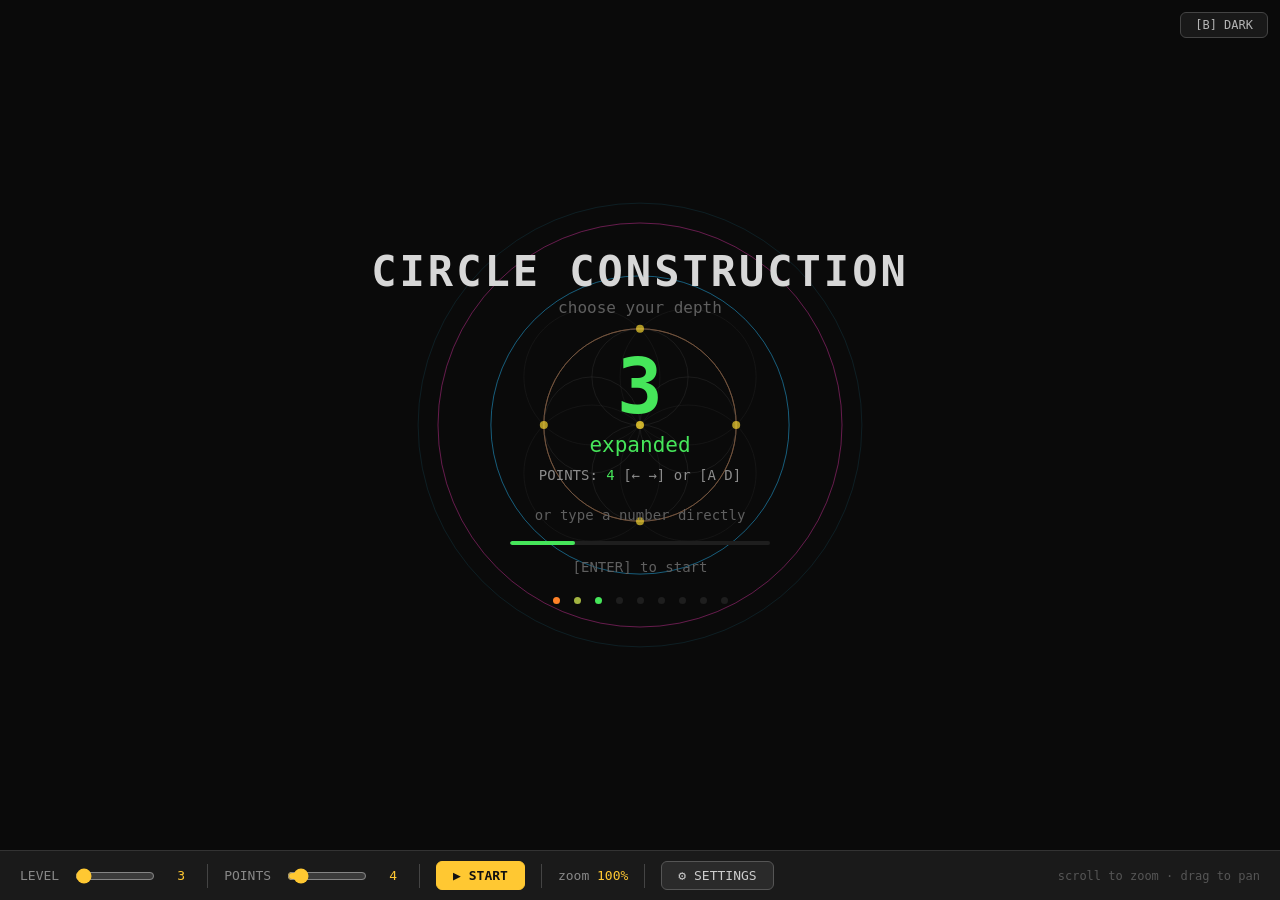
==== commit 7441523e: "Update index.html" ====
--- a/draw-circles/index.html
+++ b/draw-circles/index.html
@@ -132,7 +132,7 @@
   cursor:pointer;transition:background .2s,color .2s,border-color .2s}
 .export-actions button:hover{background:#2a4a4a;color:#aff;border-color:#4a9a9a}
 
-#export-svg-btn-look, #export-png-btn-look{display:none}
+/* hidden by inline style initially, shown via JS on LOOK AROUND */
 
 /* ── HUD ── */
 #hud{position:absolute;top:56px;left:14px;font:13px monospace;color:#828282;
@@ -1186,6 +1186,8 @@
   menuBtn.style.display = '';
   exportSvgLook.style.display = '';
   exportPngLook.style.display = '';
+  exportSvgLook.disabled = false;
+  exportPngLook.disabled = false;
 });
 
 function resetUI() {
@@ -1213,7 +1215,9 @@
   document.getElementById('pts-slider').disabled = false;
   menuBtn.style.display = 'none';
   exportSvgLook.style.display = 'none';
+  exportSvgLook.disabled = true;
   exportPngLook.style.display = 'none';
+  exportPngLook.disabled = true;
   completeOverlay.style.display = 'none';
   settingsOverlay.style.display = 'none';
   bg.start();
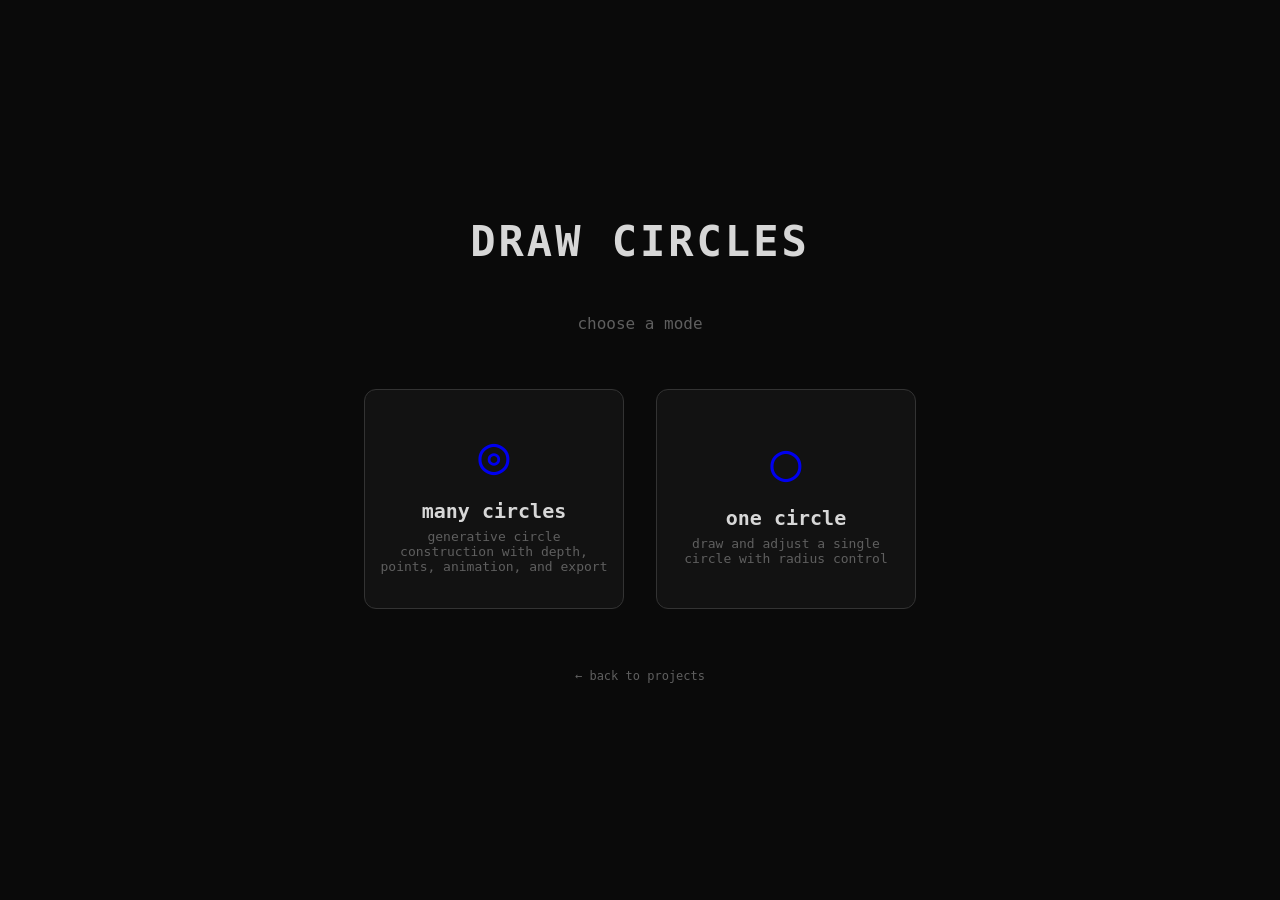
==== commit 6168ef82: "added small circle" ====
--- a/draw-circles/index.html
+++ b/draw-circles/index.html
@@ -3,1430 +3,43 @@
 <head>
 <meta charset="UTF-8">
 <meta name="viewport" content="width=device-width, initial-scale=1.0">
-<title>Circle Construction</title>
+<title>Draw Circles</title>
 <style>
 *{margin:0;padding:0;box-sizing:border-box}
 html,body{width:100%;height:100%;overflow:hidden;font-family:monospace}
-
-body{display:flex;flex-direction:column;
-     background:#0a0a0a;color:#ccc;
-     transition:background .25s}
-
-#canvas-wrap{flex:1;position:relative;overflow:hidden}
-#canvas-wrap canvas{display:block;width:100%;height:100%}
-
-/* ── INTRO OVERLAY ── */
-#intro{position:absolute;top:0;left:0;width:100%;height:100%;
-       display:flex;flex-direction:column;align-items:center;
-       justify-content:center;pointer-events:none}
-#intro > *{pointer-events:auto}
-.intro-title{font-size:42px;font-weight:bold;color:#d7d7d7;
-             letter-spacing:3px;margin-bottom:2px}
-.intro-sub{font-size:16px;color:#5f5f5f;margin-bottom:32px}
-.intro-level{font-size:76px;font-weight:bold;line-height:1}
-.intro-name{font-size:21px;margin-top:8px;margin-bottom:10px}
-.intro-pts{font-size:14px;color:#8c8c8c;margin-bottom:24px}
-.intro-pts .hl{color:#ffc832}
-.intro-type{font-size:14px;color:#5f5f5f;margin-bottom:18px}
-.intro-type .act{color:#ffc832}
-.intro-bar-wrap{width:260px;height:4px;background:#1e1e1e;
-                border-radius:2px;overflow:hidden;margin-bottom:14px}
-.intro-bar-fill{height:100%;border-radius:2px;transition:width .15s}
-.intro-enter{font-size:14px;color:#5f5f5f;margin-bottom:22px}
-.intro-dots{display:flex;gap:14px;align-items:center}
-.intro-dot{width:7px;height:7px;border-radius:50%;background:#1e1e1e;
-           transition:background .15s}
-.intro-dot.act{background:#ffc832}
-.intro-dots-extra{font-size:14px;color:rgb(80,200,255);margin-left:4px}
-
-/* ── BOTTOM UI BAR ── */
-#ui{display:flex;align-items:center;gap:16px;padding:10px 20px;
-    background:#1a1a1a;border-top:1px solid #333;
-    flex-wrap:wrap;user-select:none;
-    transition:background .25s,border-color .25s}
-#ui label{font-size:13px;color:#888;transition:color .25s}
-#ui input[type=range]{width:80px;accent-color:#ffc832}
-#ui .val{font-size:13px;color:#ffc832;min-width:20px;text-align:center}
-#ui button{padding:6px 16px;font:13px monospace;background:#2a2a2a;
-           color:#ccc;border:1px solid #555;border-radius:6px;
-           cursor:pointer;transition:background .2s,color .2s,border-color .2s}
-#ui button:hover{background:#3a3a3a;color:#ffc832;border-color:#ffc832}
-#ui button.prim{background:#ffc832;color:#111;border-color:#ffc832;font-weight:bold}
-#ui button.prim:hover{background:#ffd966}
-#ui .sep{width:1px;height:24px;background:#444;transition:background .25s}
-#zoom-display{font-size:13px;color:#888;min-width:70px;text-align:center}
-#zoom-display .hl{color:#ffc832}
-
-#theme-btn{position:absolute;top:12px;right:12px;padding:5px 14px;
-           font:12px monospace;background:#191919;color:#b4b4b4;
-           border:1px solid #444;border-radius:6px;cursor:pointer;z-index:10;
-           transition:background .25s,color .25s,border-color .25s}
-#theme-btn:hover{color:#ffc832;border-color:#ffc832}
-
-/* ── COMPLETION OVERLAY ── */
-#complete-overlay{position:absolute;top:0;left:0;width:100%;height:100%;
-  background:rgba(0,0,0,.72);display:none;flex-direction:column;
-  align-items:center;justify-content:center;z-index:20;pointer-events:none}
-#complete-overlay>*{pointer-events:auto}
-.complete-title{font-size:22px;font-weight:bold;color:#ffc832;margin-bottom:28px;
-  letter-spacing:2px}
-.complete-actions{display:flex;gap:18px}
-.complete-actions button{padding:10px 26px;font:15px monospace;font-weight:bold;
-  background:#2a2a2a;color:#ccc;border:1px solid #666;border-radius:8px;
-  cursor:pointer;transition:background .2s,color .2s,border-color .2s}
-.complete-actions button:hover{background:#3a3a3a;color:#ffc832;border-color:#ffc832}
-#choice-look-btn{background:#1a3a2a;border-color:#2a6a4a;color:#8f8}
-#choice-look-btn:hover{background:#2a5a3a;color:#afa;border-color:#4a9a6a}
-#menu-btn{display:none}
-
-/* ── LIGHT MODE ── */
-body.light{background:#f5f0eb;color:#555}
-body.light #ui{background:#e6e0d8;border-color:#ccc}
-body.light #ui label{color:#888}
-body.light #ui button{background:#ddd8d0;color:#444;border-color:#bbb}
-body.light #ui button:hover{background:#d0cac0;color:#333;border-color:#a80}
-body.light #ui button.prim{background:#c90;color:#fff;border-color:#c90}
-body.light #ui button.prim:hover{background:#da1}
-body.light #ui .sep{background:#ccc}
-body.light #zoom-display{color:#999}
-body.light #theme-btn{background:#ddd8d0;color:#555;border-color:#bbb}
-body.light #theme-btn:hover{color:#a80;border-color:#a80}
-body.light .intro-title{color:#333}
-body.light .intro-sub{color:#999}
-body.light .intro-pts{color:#999}
-body.light .intro-type{color:#999}
-body.light .intro-enter{color:#999}
-body.light .intro-bar-wrap{background:#ddd}
-body.light .intro-dot{background:#ddd}
-
-/* ── SETTINGS PANEL ── */
-#settings-overlay{position:absolute;top:0;left:0;width:100%;height:100%;
-  background:rgba(0,0,0,.72);display:none;flex-direction:column;
-  align-items:center;justify-content:center;z-index:30;pointer-events:none}
-#settings-overlay>*{pointer-events:auto}
-.settings-panel{background:#121212;border:1px solid #3c3c3c;
-  border-radius:10px;padding:24px 32px;width:460px;max-width:92%}
-.settings-title{font-size:20px;font-weight:bold;color:#ffc832;
-  text-align:center;margin-bottom:16px;letter-spacing:2px}
-.settings-row{display:flex;align-items:center;padding:8px 0;
-  border-bottom:1px solid #222}
-.settings-row:last-child{border:none}
-.settings-label{font-size:14px;color:#d7d7d7;flex:1}
-.settings-control{display:flex;align-items:center;gap:10px}
-.settings-control input[type=range]{width:120px;accent-color:#ffc832}
-.settings-control .val{font-size:13px;color:#ffc832;min-width:50px;text-align:right}
-.settings-toggle{position:relative;width:40px;height:22px;cursor:pointer}
-.settings-toggle input{opacity:0;width:0;height:0}
-.settings-toggle .slider{position:absolute;inset:0;background:#323232;
-  border-radius:22px;transition:.2s}
-.settings-toggle .slider::before{content:'';position:absolute;left:3px;top:3px;
-  width:16px;height:16px;background:#888;border-radius:50%;transition:.2s}
-.settings-toggle input:checked+.slider{background:#50dc78}
-.settings-toggle input:checked+.slider::before{background:#fff;transform:translateX(18px)}
-.settings-hint{font-size:12px;color:#464646;text-align:center;margin-top:14px}
-
-/* ── EXPORT BUTTONS ── */
-.export-actions{display:flex;gap:18px;margin-top:14px}
-.export-actions button{padding:10px 26px;font:15px monospace;font-weight:bold;
-  background:#1a2a2a;color:#8cc;border:1px solid #2a6a6a;border-radius:8px;
-  cursor:pointer;transition:background .2s,color .2s,border-color .2s}
-.export-actions button:hover{background:#2a4a4a;color:#aff;border-color:#4a9a9a}
-
-/* hidden by inline style initially, shown via JS on LOOK AROUND */
-
-/* ── HUD ── */
-#hud{position:absolute;top:56px;left:14px;font:13px monospace;color:#828282;
-  line-height:1.8;pointer-events:none;z-index:5}
-body.light #hud{color:#999}
+body{display:flex;flex-direction:column;align-items:center;justify-content:center;
+     background:#0a0a0a;color:#ccc;gap:40px}
+.menu-title{font-size:42px;font-weight:bold;color:#d7d7d7;letter-spacing:3px;margin-bottom:8px}
+.menu-sub{font-size:16px;color:#5f5f5f;margin-bottom:16px}
+.menu-options{display:flex;gap:32px;flex-wrap:wrap;justify-content:center}
+.menu-card{display:flex;flex-direction:column;align-items:center;justify-content:center;
+           width:260px;height:220px;background:#121212;border:1px solid #333;
+           border-radius:12px;cursor:pointer;text-decoration:none;
+           transition:background .2s,border-color .2s,transform .2s}
+.menu-card:hover{background:#1a1a1a;border-color:#ffc832;transform:scale(1.04)}
+.menu-card-icon{font-size:52px;margin-bottom:14px}
+.menu-card-name{font-size:20px;font-weight:bold;color:#d7d7d7;margin-bottom:6px}
+.menu-card-desc{font-size:13px;color:#5f5f5f;text-align:center;padding:0 12px}
+.menu-footer{font-size:12px;color:#3a3a3a;margin-top:20px}
+.menu-footer a{color:#5f5f5f;text-decoration:none}
+.menu-footer a:hover{color:#ffc832}
 </style>
 </head>
 <body>
-
-<div id="canvas-wrap">
-  <canvas id="c"></canvas>
-
-  <div id="intro">
-    <div class="intro-title">CIRCLE CONSTRUCTION</div>
-    <div class="intro-sub">choose your depth</div>
-    <div class="intro-level" id="lvlNum">3</div>
-    <div class="intro-name" id="lvlName">expanded</div>
-    <div class="intro-pts" id="ptsLine">POINTS: <span class="hl">4</span>  [← →] or [A D]</div>
-    <div class="intro-type" id="typeLine">or type a number directly</div>
-    <div class="intro-bar-wrap"><div class="intro-bar-fill" id="barFill"></div></div>
-    <div class="intro-enter">[ENTER] to start</div>
-    <div class="intro-dots" id="dotsWrap"></div>
-  </div>
-
-  <button id="theme-btn">[B] DARK</button>
-
-  <div id="hud"></div>
-
-  <div id="settings-overlay">
-    <div class="settings-panel">
-      <div class="settings-title">⚙ SETTINGS</div>
-      <div class="settings-row">
-        <span class="settings-label">base radius</span>
-        <div class="settings-control">
-          <input type="range" id="s-base-radius" min="40" max="400" value="140" step="10">
-          <span class="val" id="s-base-radius-val">140px</span>
-        </div>
-      </div>
-      <div class="settings-row">
-        <span class="settings-label">speed</span>
-        <div class="settings-control">
-          <input type="range" id="s-speed" min="0.25" max="8" value="1" step="0.25">
-          <span class="val" id="s-speed-val">1.00x</span>
-        </div>
-      </div>
-      <div class="settings-row">
-        <span class="settings-label">show circle count</span>
-        <div class="settings-control">
-          <label class="settings-toggle">
-            <input type="checkbox" id="s-show-circles" checked>
-            <span class="slider"></span>
-          </label>
-        </div>
-      </div>
-      <div class="settings-row">
-        <span class="settings-label">show level</span>
-        <div class="settings-control">
-          <label class="settings-toggle">
-            <input type="checkbox" id="s-show-level" checked>
-            <span class="slider"></span>
-          </label>
-        </div>
-      </div>
-      <div class="settings-row">
-        <span class="settings-label">show total levels</span>
-        <div class="settings-control">
-          <label class="settings-toggle">
-            <input type="checkbox" id="s-show-total-levels">
-            <span class="slider"></span>
-          </label>
-        </div>
-      </div>
-      <div class="settings-row">
-        <span class="settings-label">show zoom</span>
-        <div class="settings-control">
-          <label class="settings-toggle">
-            <input type="checkbox" id="s-show-zoom" checked>
-            <span class="slider"></span>
-          </label>
-        </div>
-      </div>
-      <div class="settings-row">
-        <span class="settings-label">show speed</span>
-        <div class="settings-control">
-          <label class="settings-toggle">
-            <input type="checkbox" id="s-show-speed" checked>
-            <span class="slider"></span>
-          </label>
-        </div>
-      </div>
-      <div class="settings-hint">[TAB] or [ENTER] back &middot; arrows to adjust</div>
-    </div>
-  </div>
-
-  <div id="complete-overlay">
-    <div class="complete-title">CONSTRUCTION COMPLETE</div>
-    <div class="complete-actions">
-      <button id="choice-menu-btn">← MAIN MENU</button>
-      <button id="choice-look-btn">LOOK AROUND</button>
-    </div>
-    <div class="export-actions">
-      <button id="choice-svg-btn">EXPORT SVG</button>
-      <button id="choice-png-btn">EXPORT PNG</button>
-    </div>
-    <div id="export-msg" style="font:14px monospace;color:#8c8;margin-top:16px"></div>
-  </div>
+<div class="menu-title">DRAW CIRCLES</div>
+<div class="menu-sub">choose a mode</div>
+<div class="menu-options">
+  <a class="menu-card" href="./many-circles.html">
+    <div class="menu-card-icon">◎</div>
+    <div class="menu-card-name">many circles</div>
+    <div class="menu-card-desc">generative circle construction with depth, points, animation, and export</div>
+  </a>
+  <a class="menu-card" href="./one-circle.html">
+    <div class="menu-card-icon">○</div>
+    <div class="menu-card-name">one circle</div>
+    <div class="menu-card-desc">draw and adjust a single circle with radius control</div>
+  </a>
 </div>
-
-<div id="ui">
-  <label>LEVEL</label>
-  <input type="range" id="level-slider" min="1" max="99" value="3">
-  <span class="val" id="level-val">3</span>
-  <div class="sep"></div>
-  <label>POINTS</label>
-  <input type="range" id="pts-slider" min="2" max="24" value="4">
-  <span class="val" id="pts-val">4</span>
-  <div class="sep"></div>
-  <button id="start-btn" class="prim">▶ START</button>
-  <button id="pause-btn" disabled style="display:none">▐▐ PAUSE</button>
-  <button id="restart-btn" disabled style="display:none">↺ RESTART</button>
-  <button id="export-svg-btn-look" disabled style="display:none">EXPORT SVG</button>
-  <button id="export-png-btn-look" disabled style="display:none">EXPORT PNG</button>
-  <button id="menu-btn">← MENU</button>
-  <div class="sep"></div>
-  <span id="zoom-display">zoom <span class="hl">100%</span></span>
-  <div class="sep"></div>
-  <button id="settings-btn">⚙ SETTINGS</button>
-  <span style="font:12px monospace;color:#555;margin-left:auto">
-    scroll to zoom &middot; drag to pan
-  </span>
-</div>
-
-<script>
-// ───────────────────────────────────────────────────────
-// GEOMETRY
-// ───────────────────────────────────────────────────────
-
-const HALF_PI = Math.PI / 2;
-const TAU     = 2 * Math.PI;
-
-function midpoint(a, b) {
-  return [(a[0] + b[0]) / 2, (a[1] + b[1]) / 2];
-}
-function distance(a, b) {
-  return Math.hypot(a[0] - b[0], a[1] - b[1]);
-}
-function circleFromPoints(a, b) {
-  return { center: midpoint(a, b), radius: distance(a, b) / 2 };
-}
-function angleOnCircle(center, point) {
-  return Math.atan2(point[1] - center[1], point[0] - center[0]);
-}
-function farthestExtent(origin, circles) {
-  let best = 0;
-  for (const { center, radius } of circles)
-    best = Math.max(best, distance(origin, center) + radius);
-  return best;
-}
-function projectOntoRing(points, origin, ringRadius) {
-  return points.map(p => {
-    const ang = Math.atan2(p[1] - origin[1], p[0] - origin[0]);
-    return [origin[0] + ringRadius * Math.cos(ang),
-            origin[1] + ringRadius * Math.sin(ang)];
-  });
-}
-function deduplicate(points, snap = 1) {
-  const seen = new Set(), out = [];
-  for (const p of points) {
-    const key = `${Math.round(p[0]/snap)},${Math.round(p[1]/snap)}`;
-    if (!seen.has(key)) { seen.add(key); out.push(p); }
-  }
-  return out;
-}
-function allPairs(points) {
-  const pairs = [];
-  for (let i = 0; i < points.length; i++)
-    for (let j = i + 1; j < points.length; j++)
-      pairs.push([points[i], points[j]]);
-  return pairs;
-}
-function cardinalPoints(center, radius, count = 4) {
-  const pts = [];
-  for (let i = 0; i < count; i++) {
-    const a = -HALF_PI + TAU * i / count;
-    pts.push([center[0] + radius * Math.cos(a),
-              center[1] + radius * Math.sin(a)]);
-  }
-  return pts;
-}
-
-function easeInOut(t) { return t * t * (3 - 2 * t); }
-function drawDur() {
-  return Math.max(0.025, 0.30 / (1.0 + 0.35 * (state.level - 1))) / state.speed;
-}
-
-// ───────────────────────────────────────────────────────
-// THEMES & COLOUR
-// ───────────────────────────────────────────────────────
-
-function interpStops(stops, t) {
-  t = Math.max(0, Math.min(1, t));
-  for (let i = 0; i < stops.length - 1; i++) {
-    const [pos, col] = stops[i];
-    const [npos, ncol] = stops[i + 1];
-    if (t >= pos && t <= npos) {
-      const lt = (t - pos) / (npos - pos);
-      return [Math.round(col[0]+(ncol[0]-col[0])*lt),
-              Math.round(col[1]+(ncol[1]-col[1])*lt),
-              Math.round(col[2]+(ncol[2]-col[2])*lt)];
-    }
-  }
-  return stops[stops.length - 1][1];
-}
-
-const PREVIEW_STOPS = [
-  [0.0,  [255, 130,  40]],
-  [0.25, [ 70, 230,  90]],
-  [0.5,  [ 40, 190, 255]],
-  [0.75, [190,  70, 255]],
-  [1.0,  [255,  60, 190]],
-];
-
-function previewColor(t) {
-  return interpStops(PREVIEW_STOPS, t);
-}
-
-const DARK = {
-  bg:       '#0a0a0a',
-  label:    'DARK',
-  circleStops: [
-    [0.0,  [255, 130,  40]],
-    [0.25, [ 70, 230,  90]],
-    [0.5,  [ 40, 190, 255]],
-    [0.75, [190,  70, 255]],
-    [1.0,  [255,  60, 190]],
-  ],
-  pointStops: [
-    [0.0,  [255, 220,  60]],
-    [0.25, [140, 255, 110]],
-    [0.5,  [ 90, 230, 255]],
-    [0.75, [230, 120, 255]],
-    [1.0,  [255, 110, 210]],
-  ],
-};
-
-const LIGHT = {
-  bg:       '#f5f0eb',
-  label:    'LIGHT',
-  circleStops: [
-    [0.0,  [180,  85,  25]],
-    [0.25, [ 35, 145,  55]],
-    [0.5,  [ 25, 105, 165]],
-    [0.75, [105,  45, 165]],
-    [1.0,  [165,  35, 105]],
-  ],
-  pointStops: [
-    [0.0,  [200, 150,  35]],
-    [0.25, [ 95, 185,  65]],
-    [0.5,  [ 55, 155, 195]],
-    [0.75, [145,  75, 185]],
-    [1.0,  [185,  65, 135]],
-  ],
-};
-
-function depthColor(theme, depth01, baseAlpha = 220) {
-  const t = Math.max(0, Math.min(1, depth01));
-  const [r, g, b] = interpStops(theme.circleStops, t);
-  const s = baseAlpha / 255;
-  return `rgba(${Math.round(r*s)},${Math.round(g*s)},${Math.round(b*s)},1)`;
-}
-function pointColor(theme, depth01, alpha = 255) {
-  const t = Math.max(0, Math.min(1, depth01));
-  const [r, g, b] = interpStops(theme.pointStops, t);
-  const s = alpha / 255;
-  return `rgb(${Math.round(r*s)},${Math.round(g*s)},${Math.round(b*s)})`;
-}
-
-// ───────────────────────────────────────────────────────
-// CANVAS SETUP
-// ───────────────────────────────────────────────────────
-
-const canvas = document.getElementById('c');
-const ctx = canvas.getContext('2d');
-const wrap = document.getElementById('canvas-wrap');
-
-let W, H, cx, cy;
-function resize() {
-  const rect = wrap.getBoundingClientRect();
-  const dpr = window.devicePixelRatio || 1;
-  W = rect.width; H = rect.height;
-  canvas.width = W * dpr;
-  canvas.height = H * dpr;
-  canvas.style.width = W + 'px';
-  canvas.style.height = H + 'px';
-  ctx.setTransform(dpr, 0, 0, dpr, 0, 0);
-  cx = W / 2; cy = H / 2;
-}
-window.addEventListener('resize', resize);
-
-// ───────────────────────────────────────────────────────
-// CAMERA
-// ───────────────────────────────────────────────────────
-
-const camera = {
-  origin: [0, 0],
-  zoom: 1,
-  panX: 0, panY: 0,
-  w2s(pt) {
-    return [(pt[0]-this.origin[0])*this.zoom+cx+this.panX,
-            (pt[1]-this.origin[1])*this.zoom+cy+this.panY];
-  },
-  r2s(r) { return r * this.zoom; },
-  fitRadius(worldRadius, margin = 0.88) {
-    this.zoom = Math.min(W, H) / 2 * margin / Math.max(worldRadius, 0.001);
-  },
-  scroll(dy) { this.zoom *= (dy > 0 ? 1.15 : 1/1.15); },
-};
-
-// ───────────────────────────────────────────────────────
-// BACKGROUND ANIMATION  (port of intro.py BackgroundAnim)
-// ───────────────────────────────────────────────────────
-
-const bg = {
-  t0: 0,
-  frameId: null,
-
-  start() {
-    this.t0 = performance.now();
-    this.frameId = requestAnimationFrame(t => this.tick(t));
-  },
-
-  stop() {
-    if (this.frameId) { cancelAnimationFrame(this.frameId); this.frameId = null; }
-  },
-
-  tick(now) {
-    this.draw((now - this.t0) / 1000);
-    this.frameId = requestAnimationFrame(t => this.tick(t));
-  },
-
-  draw(t) {
-    const th = state.theme;
-    ctx.fillStyle = th.bg;
-    ctx.fillRect(0, 0, W, H);
-
-    const BR = 90;
-    const N = state.pointCount;
-    const breath = 1 + 0.07 * Math.sin(t * 0.85);
-    const r = BR * breath;
-
-    // rings
-    const ringsToShow = Math.min(state.level, 5);
-    for (let i = 0; i < ringsToShow; i++) {
-      const rr = r * (1 + i * 0.55);
-      const dep = i / Math.max(ringsToShow - 1, 1);
-      const col = previewColor(dep);
-      const alpha = Math.max(20, 140 - i * 22);
-      ctx.beginPath();
-      ctx.arc(cx, cy, rr, 0, TAU);
-      ctx.strokeStyle = `rgba(${col[0]},${col[1]},${col[2]},${alpha/255})`;
-      ctx.stroke();
-    }
-
-    // base circle
-    ctx.beginPath();
-    ctx.arc(cx, cy, r, 0, TAU);
-    ctx.strokeStyle = `rgba(90,90,90,${170/255})`;
-    ctx.stroke();
-
-    // points
-    const pts = [];
-    for (let i = 0; i < N; i++) {
-      const a = -HALF_PI + TAU * i / N;
-      pts.push([cx + r * Math.cos(a), cy + r * Math.sin(a)]);
-    }
-
-    // inner pair circles
-    for (const [px, py] of pts) {
-      const mr = Math.hypot(px - cx, py - cy) / 2;
-      const mcx = (px + cx) / 2, mcy = (py + cy) / 2;
-      ctx.beginPath();
-      ctx.arc(mcx, mcy, mr, 0, TAU);
-      ctx.strokeStyle = `rgba(65,65,65,${80/255})`;
-      ctx.stroke();
-    }
-
-    // neighbor pair circles
-    for (let i = 0; i < N; i++) {
-      const [p1x, p1y] = pts[i];
-      const [p2x, p2y] = pts[(i + 1) % N];
-      const mr = Math.hypot(p1x - p2x, p1y - p2y) / 2;
-      const mcx = (p1x + p2x) / 2, mcy = (p1y + p2y) / 2;
-      ctx.beginPath();
-      ctx.arc(mcx, mcy, mr, 0, TAU);
-      ctx.strokeStyle = `rgba(55,55,55,${60/255})`;
-      ctx.stroke();
-    }
-
-    // expanding wave
-    const wavePeriod = 3.5;
-    const phase = (t % wavePeriod) / wavePeriod;
-    const waveR = r * (1 + phase * 2.8);
-    const wCol = previewColor(phase);
-    ctx.beginPath();
-    ctx.arc(cx, cy, waveR, 0, TAU);
-    ctx.strokeStyle = `rgba(${wCol[0]},${wCol[1]},${wCol[2]},${Math.round((1-phase)*55)/255})`;
-    ctx.stroke();
-
-    // dots for each point
-    for (const [px, py] of pts) {
-      ctx.beginPath(); ctx.arc(px, py, 4, 0, TAU);
-      ctx.fillStyle = `rgba(255,220,50,${170/255})`;
-      ctx.fill();
-    }
-    // center dot
-    ctx.beginPath(); ctx.arc(cx, cy, 4, 0, TAU);
-    ctx.fillStyle = `rgba(255,220,50,${200/255})`;
-    ctx.fill();
-  },
-};
-
-// ───────────────────────────────────────────────────────
-// INTRO OVERLAY
-// ───────────────────────────────────────────────────────
-
-const LEVEL_NAMES = {1:"base",2:"default",3:"expanded",4:"deep",5:"intense",
-                     6:"extreme",7:"void",8:"abyss",9:"beyond"};
-
-function levelName(n) { return LEVEL_NAMES[n] || `depth ${n}`; }
-
-const lvlNumEl  = document.getElementById('lvlNum');
-const lvlNameEl = document.getElementById('lvlName');
-const ptsLineEl = document.getElementById('ptsLine');
-const typeLine  = document.getElementById('typeLine');
-const barFill   = document.getElementById('barFill');
-const dotsWrap  = document.getElementById('dotsWrap');
-
-function updateIntro() {
-  // Flush digit buffer on timeout
-  if (state._digitBuf && performance.now() - state._digitTs > state._DIGIT_TIMEOUT) {
-    state._digitBuf = '';
-  }
-
-  const lvl  = state.level;
-  const pts  = state.pointCount;
-  const depT = Math.min(1, (lvl - 1) / 8);
-  const col  = previewColor(depT);
-
-  lvlNumEl.textContent = lvl;
-  lvlNumEl.style.color = `rgb(${col[0]},${col[1]},${col[2]})`;
-
-  lvlNameEl.textContent = levelName(lvl);
-  const nameCol = interpStops([...PREVIEW_STOPS], depT);
-  lvlNameEl.style.color = `rgb(${nameCol[0]},${nameCol[1]},${nameCol[2]})`;
-
-  ptsLineEl.innerHTML = `POINTS: <span class="hl" style="color:rgb(${col[0]},${col[1]},${col[2]})">${pts}</span>  [← →] or [A D]`;
-
-  // digit buffer indicator
-  typeLine.innerHTML = state._digitBuf
-    ? `<span class="act">typing: ${state._digitBuf}_</span>`
-    : 'or type a number directly';
-
-  // progress bar
-  const pct = Math.min(100, ((lvl - 1) / 8) * 100);
-  barFill.style.width = pct + '%';
-  barFill.style.background = `rgb(${col[0]},${col[1]},${col[2]})`;
-
-  // dots
-  const MAX_DOTS = 9;
-  const shown = Math.min(lvl, MAX_DOTS);
-  dotsWrap.innerHTML = '';
-  for (let i = 0; i < MAX_DOTS; i++) {
-    const dot = document.createElement('span');
-    dot.className = 'intro-dot' + (i < shown ? ' act' : '');
-    if (i < shown) {
-      const dc = previewColor(i / (MAX_DOTS - 1));
-      dot.style.background = `rgb(${dc[0]},${dc[1]},${dc[2]})`;
-    }
-    dotsWrap.appendChild(dot);
-  }
-  if (lvl > MAX_DOTS) {
-    const extra = document.createElement('span');
-    extra.className = 'intro-dots-extra';
-    extra.textContent = `+${lvl - MAX_DOTS}`;
-    dotsWrap.appendChild(extra);
-  }
-}
-
-// ───────────────────────────────────────────────────────
-// CONSTRUCTION STATE
-// ───────────────────────────────────────────────────────
-
-const state = {
-  running: false,
-  paused: false,
-  done: false,
-  theme: DARK,
-  level: 3,
-  pointCount: 4,
-  origin: [0, 0],
-  baseRadius: 140,
-  speed: 1.0,
-  showCircleCount: true,
-  showLevel: true,
-  showTotalLevels: false,
-  showZoom: true,
-  showSpeed: true,
-  outer: [],
-  doneCircles: [],
-  donePoints: [],
-  animCircle: null,
-  animT: 0,
-  steps: [],
-  stepIdx: 0,
-  stepTimer: null,
-  panning: false,
-  panStart: null,
-  _extent: 0,
-  _projPts: [],
-  _allPts: [],
-  _digitBuf: '',
-  _digitTs: 0,
-  _DIGIT_TIMEOUT: 1200,
-  _inSettings: false,
-};
-
-// ───────────────────────────────────────────────────────
-// STEP SEQUENCER
-// ───────────────────────────────────────────────────────
-
-function buildSteps() {
-  const steps = [];
-  const A = state.origin;
-  const R = state.baseRadius;
-  const N = state.pointCount;
-  const outer = cardinalPoints(A, R, N);
-  state.outer = outer;
-  const PAUSE = 0.06 / state.speed, STAGE = 0.28 / state.speed;
-  const DUR = drawDur();
-
-  steps.push({ type: 'render' });
-  steps.push({ type: 'pause', dur: 0.3 / state.speed });
-  steps.push({ type: 'arc', center: A, radius: R, depth: 0, from: outer[0], dur: DUR });
-  steps.push({ type: 'pause', dur: STAGE });
-  steps.push({ type: 'fadePts', pts: [A, ...outer], depth: 0, stagger: 0.07 / state.speed });
-  steps.push({ type: 'pause', dur: STAGE });
-  for (const pt of outer) {
-    const c = circleFromPoints(A, pt);
-    steps.push({ type: 'arc', center: c.center, radius: c.radius, depth: 0, from: A, dur: DUR });
-    steps.push({ type: 'pause', dur: PAUSE });
-  }
-  steps.push({ type: 'pause', dur: STAGE });
-  for (const [p1, p2] of allPairs(outer)) {
-    const c = circleFromPoints(p1, p2);
-    steps.push({ type: 'arc', center: c.center, radius: c.radius, depth: 0, from: p1, dur: DUR });
-  }
-  steps.push({ type: 'pause', dur: STAGE });
-  if (state.level === 1) { steps.push({ type: 'done' }); return steps; }
-
-  // Level 2 — extents computed at runtime via step types
-  steps.push({ type: 'calcExtent' });
-  steps.push({ type: 'ringArc', depth: 1, dur: DUR });
-  steps.push({ type: 'pause', dur: STAGE });
-  steps.push({ type: 'lvl2ProjFade', depth: 1, stagger: 0.07 / state.speed });
-  steps.push({ type: 'pause', dur: STAGE });
-  steps.push({ type: 'genPairs', depth: 1 });
-  steps.push({ type: 'pause', dur: STAGE });
-  steps.push({ type: 'calcExtent' });
-  steps.push({ type: 'ringArc', depth: 1, dur: DUR });
-  steps.push({ type: 'pause', dur: STAGE });
-  if (state.level === 2) { steps.push({ type: 'done' }); return steps; }
-
-  // Level 3+
-  const maxDepthVal = state.level - 1;
-  for (let lvl = 3; lvl <= state.level; lvl++) {
-    const dep = (lvl - 1) / maxDepthVal;
-    const stagger = Math.max(0.005, 0.06 / (lvl - 1)) / state.speed;
-    steps.push({ type: 'calcExtent' });
-    steps.push({ type: 'projAndFade', depth: dep, stagger });
-    steps.push({ type: 'pause', dur: STAGE });
-    steps.push({ type: 'genPairs', depth: dep });
-    steps.push({ type: 'pause', dur: STAGE });
-    steps.push({ type: 'calcExtent' });
-    steps.push({ type: 'ringArc', depth: dep, dur: DUR });
-    steps.push({ type: 'pause', dur: STAGE });
-  }
-  steps.push({ type: 'done' });
-  return steps;
-}
-
-// ───────────────────────────────────────────────────────
-// DRAWING
-// ───────────────────────────────────────────────────────
-
-function drawCircle(center, radius, color) {
-  const [sx, sy] = camera.w2s(center);
-  const sr = camera.r2s(radius);
-  if (sr < 1) return;
-  ctx.beginPath(); ctx.arc(sx, sy, sr, 0, TAU);
-  ctx.strokeStyle = color;
-  ctx.stroke();
-}
-function drawArc(center, radius, startAngle, sweep, color) {
-  const [sx, sy] = camera.w2s(center);
-  const sr = camera.r2s(radius);
-  if (sr < 1 || sweep <= 0) return;
-  ctx.beginPath(); ctx.arc(sx, sy, sr, startAngle, startAngle + TAU * sweep);
-  ctx.strokeStyle = color;
-  ctx.stroke();
-}
-function drawDot(pt, color, r = 5) {
-  const [sx, sy] = camera.w2s(pt);
-  ctx.beginPath(); ctx.arc(sx, sy, r, 0, TAU);
-  ctx.fillStyle = color;
-  ctx.fill();
-}
-
-function render() {
-  const th = state.theme;
-  ctx.fillStyle = th.bg;
-  ctx.fillRect(0, 0, W, H);
-  const maxDepth = state.doneCircles.length
-    ? Math.max(...state.doneCircles.map(c => c.depth), 1) : 1;
-  for (const c of state.doneCircles) {
-    const alpha = Math.round(220 - c.depth * 100);
-    drawCircle(c.center, c.radius, depthColor(th, c.depth / maxDepth, Math.max(60, alpha)));
-  }
-  if (state.animCircle && state.animT > 0) {
-    const ac = state.animCircle;
-    drawArc(ac.center, ac.radius, ac.startAngle, state.animT,
-            depthColor(th, ac.depth / Math.max(maxDepth, 1)));
-  }
-  for (const p of state.donePoints) {
-    drawDot([p[0], p[1]], pointColor(th, p[3] / Math.max(maxDepth, 1), p[2]));
-  }
-  updateHUD();
-  const zd = document.getElementById('zoom-display');
-  if (state.showZoom) {
-    zd.innerHTML = `zoom <span class="hl">${(camera.zoom*100).toFixed(0)}%</span>`;
-    zd.style.display = '';
-  } else {
-    zd.style.display = 'none';
-  }
-}
-
-// ───────────────────────────────────────────────────────
-// EXPORT
-// ───────────────────────────────────────────────────────
-
-function rgbHex(r, g, b) {
-  return '#' + [r,g,b].map(c => Math.round(c).toString(16).padStart(2,'0')).join('');
-}
-
-function exportSVG() {
-  const th = state.theme;
-  const circles = state.doneCircles;
-  const points = state.donePoints;
-  const maxDepth = circles.length ? Math.max(...circles.map(c => c.depth), 1) : 1;
-
-  let allX = [], allY = [];
-  for (const c of circles) {
-    allX.push(c.center[0] - c.radius, c.center[0] + c.radius);
-    allY.push(c.center[1] - c.radius, c.center[1] + c.radius);
-  }
-  for (const p of points) { allX.push(p[0]); allY.push(p[1]); }
-
-  let minX, maxX, minY, maxY;
-  if (allX.length) {
-    minX = Math.min(...allX); maxX = Math.max(...allX);
-    minY = Math.min(...allY); maxY = Math.max(...allY);
-  } else {
-    minX = minY = 0; maxX = maxY = 100;
-  }
-  const pad = Math.max(maxX - minX, maxY - minY) * 0.05 || 50;
-  minX -= pad; minY -= pad; maxX += pad; maxY += pad;
-  const w = maxX - minX, h = maxY - minY;
-
-  const lines = [
-    `<svg xmlns="http://www.w3.org/2000/svg" viewBox="${minX} ${minY} ${w} ${h}">`,
-    `  <rect x="${minX}" y="${minY}" width="${w}" height="${h}" fill="${th.bg}"/>`
-  ];
-  for (const c of circles) {
-    const col = depthColor(th, c.depth / maxDepth);
-    const m = col.match(/rgba?\((\d+),(\d+),(\d+)/);
-    const hex = m ? rgbHex(+m[1], +m[2], +m[3]) : '#888';
-    lines.push(`  <circle cx="${c.center[0]}" cy="${c.center[1]}" r="${c.radius}" fill="none" stroke="${hex}" stroke-width="1"/>`);
-  }
-  for (const p of points) {
-    if (p[2] <= 0) continue;
-    const col = pointColor(th, p[3] / maxDepth, p[2]);
-    const m = col.match(/rgb\((\d+),(\d+),(\d+)/);
-    const hex = m ? rgbHex(+m[1], +m[2], +m[3]) : '#ffc832';
-    lines.push(`  <circle cx="${p[0]}" cy="${p[1]}" r="4" fill="${hex}"/>`);
-  }
-  lines.push('</svg>');
-  downloadBlob(lines.join('\n'), 'construction.svg', 'image/svg+xml');
-  showExportMsg('SVG saved');
-}
-
-function exportPNG() {
-  canvas.toBlob(blob => {
-    downloadBlob(blob, 'construction.png', 'image/png');
-    showExportMsg('PNG saved');
-  });
-}
-
-function downloadBlob(content, filename, mime) {
-  const blob = content instanceof Blob ? content : new Blob([content], { type: mime });
-  const url = URL.createObjectURL(blob);
-  const a = document.createElement('a');
-  a.href = url; a.download = filename;
-  document.body.appendChild(a); a.click();
-  document.body.removeChild(a);
-  setTimeout(() => URL.revokeObjectURL(url), 1000);
-}
-
-function showExportMsg(msg) {
-  const el = document.getElementById('export-msg');
-  if (el) { el.textContent = msg + ' ✓'; setTimeout(() => el.textContent = '', 2000); }
-}
-
-// ───────────────────────────────────────────────────────
-// HUD
-// ───────────────────────────────────────────────────────
-
-function updateHUD() {
-  const lines = [];
-  if (state.showLevel) {
-    let s = 'level  ' + state.level;
-    if (state.showTotalLevels) s += ' / ' + state.level;
-    lines.push(s);
-  } else if (state.showTotalLevels) {
-    lines.push('/ ' + state.level + ' levels');
-  }
-  if (state.showCircleCount) {
-    lines.push('circles  ' + (state.doneCircles.length + (state.animCircle ? 1 : 0)));
-  }
-  if (state.showSpeed) {
-    lines.push('speed  ' + state.speed.toFixed(2) + 'x');
-  }
-  if (state.paused) lines.push('— PAUSED —');
-  document.getElementById('hud').textContent = lines.join('\n');
-}
-
-// ───────────────────────────────────────────────────────
-// STEP SEQUENCER
-// ───────────────────────────────────────────────────────
-
-let animFrameId = null;
-let autoZoomPending = false;
-
-function startConstruction() {
-  state.running = true;
-  state.paused = false;
-  state.done = false;
-  state.doneCircles = [];
-  state.donePoints = [];
-  state.animCircle = null;
-  state.animT = 0;
-  state.stepIdx = 0;
-  camera.panX = 0;
-  camera.panY = 0;
-  const r = farthestExtent(state.origin, [{ center: state.origin, radius: state.baseRadius }]);
-  camera.fitRadius(r * 2, 0.85);
-
-  bg.stop();
-  document.getElementById('intro').style.display = 'none';
-  document.getElementById('start-btn').textContent = '■ STOP';
-  document.getElementById('start-btn').classList.remove('prim');
-  document.getElementById('pause-btn').style.display = '';
-  document.getElementById('restart-btn').style.display = 'none';
-  document.getElementById('level-slider').disabled = true;
-  document.getElementById('pts-slider').disabled = true;
-  menuBtn.style.display = '';
-  completeOverlay.style.display = 'none';
-
-  state.steps = buildSteps();
-  runStep();
-}
-
-function stopConstruction() {
-  state.running = false;
-  state.paused = false;
-  if (state.stepTimer) { clearTimeout(state.stepTimer); state.stepTimer = null; }
-  if (animFrameId) { cancelAnimationFrame(animFrameId); animFrameId = null; }
-}
-
-function complete() {
-  state.done = true;
-  state.running = false;
-  state.animCircle = null;
-  document.getElementById('start-btn').textContent = '↺ RESTART';
-  document.getElementById('start-btn').classList.add('prim');
-  document.getElementById('pause-btn').style.display = 'none';
-  document.getElementById('restart-btn').style.display = 'none';
-  document.getElementById('level-slider').disabled = false;
-  document.getElementById('pts-slider').disabled = false;
-  menuBtn.style.display = 'none';
-  exportSvgLook.style.display = 'none';
-  exportPngLook.style.display = 'none';
-  completeOverlay.style.display = 'flex';
-  render();
-  animFrameId = requestAnimationFrame(render);
-}
-
-function runStep() {
-  if (!state.running || state.paused) return;
-  if (state.stepIdx >= state.steps.length) { complete(); render(); return; }
-  const step = state.steps[state.stepIdx++];
-
-  switch (step.type) {
-    case 'render': render(); scheduleNext(0); break;
-    case 'pause': scheduleNext(step.dur * 1000); break;
-
-    case 'arc': {
-      const { center, radius, depth, from, dur } = step;
-      const startAngle = from != null ? angleOnCircle(center, from) : -HALF_PI;
-      state.animCircle = { center, radius, depth, startAngle };
-      state.animT = 0;
-      const t0 = performance.now();
-      (function tick() {
-        if (!state.running || state.paused) return;
-        const raw = Math.min((performance.now() - t0) / 1000 / dur, 1);
-        state.animT = easeInOut(raw);
-        render();
-        if (raw < 1) { animFrameId = requestAnimationFrame(tick); }
-        else {
-          state.animT = 1;
-          state.doneCircles.push({ center, radius, depth });
-          state.animCircle = null;
-          state.animT = 0;
-          autoZoomPending = true;
-          render();
-          scheduleNext(0);
-        }
-      })();
-      break;
-    }
-
-    case 'fadePts': {
-      const { pts, depth, stagger } = step;
-      const baseIdx = state.donePoints.length;
-      for (const pt of pts) state.donePoints.push([pt[0], pt[1], 0, depth]);
-      const n = pts.length;
-      const timers = pts.map((_, i) => -(i * stagger));
-      const flags = pts.map(() => false);
-      const fadeDur = 0.38;
-      let lastT = performance.now();
-      (function tick() {
-        if (!state.running) return;
-        const now = performance.now();
-        const dt = state.paused ? 0 : (now - lastT);
-        lastT = now;
-        let allDone = true;
-        for (let i = 0; i < n; i++) {
-          if (flags[i]) continue;
-          timers[i] += dt / 1000;
-          if (timers[i] < 0) { allDone = false; continue; }
-          const raw = Math.min(timers[i] / fadeDur, 1);
-          state.donePoints[baseIdx + i][2] = Math.round(easeInOut(raw) * 255);
-          if (raw < 1) allDone = false; else flags[i] = true;
-        }
-        render();
-        if (!allDone) animFrameId = requestAnimationFrame(tick);
-        else scheduleNext(0);
-      })();
-      break;
-    }
-
-    case 'calcExtent':
-      state._extent = farthestExtent(state.origin, state.doneCircles);
-      scheduleNext(0);
-      break;
-
-    case 'ringArc': {
-      const radius = state._extent;
-      if (radius < 1) { scheduleNext(0); break; }
-      const { depth, dur } = step;
-      const center = state.origin;
-      const startAngle = -HALF_PI;
-      state.animCircle = { center, radius, depth, startAngle };
-      state.animT = 0;
-      const t0 = performance.now();
-      (function tick() {
-        if (!state.running || state.paused) return;
-        const raw = Math.min((performance.now() - t0) / 1000 / dur, 1);
-        state.animT = easeInOut(raw);
-        render();
-        if (raw < 1) { animFrameId = requestAnimationFrame(tick); }
-        else {
-          state.animT = 1;
-          state.doneCircles.push({ center, radius, depth });
-          state.animCircle = null;
-          state.animT = 0;
-          autoZoomPending = true;
-          render();
-          scheduleNext(0);
-        }
-      })();
-      break;
-    }
-
-    case 'lvl2ProjFade': {
-      const { depth, stagger } = step;
-      const outer = state.outer;
-      const innerMids = outer.map(pt => midpoint(state.origin, pt));
-      const projected = projectOntoRing(innerMids, state.origin, state._extent);
-      const deDuped = deduplicate(projected, 1);
-      state._projPts = deDuped;
-      state._allPts = [state.origin, ...deDuped, ...outer];
-      const baseIdx = state.donePoints.length;
-      for (const pt of deDuped) state.donePoints.push([pt[0], pt[1], 0, depth]);
-      const n = deDuped.length;
-      const timers = deDuped.map((_, i) => -(i * stagger));
-      const flags = deDuped.map(() => false);
-      const fadeDur = 0.38;
-      let lastT = performance.now();
-      (function tick() {
-        if (!state.running) return;
-        const now = performance.now();
-        const dt = state.paused ? 0 : (now - lastT);
-        lastT = now;
-        let allDone = true;
-        for (let i = 0; i < n; i++) {
-          if (flags[i]) continue;
-          timers[i] += dt / 1000;
-          if (timers[i] < 0) { allDone = false; continue; }
-          const raw = Math.min(timers[i] / fadeDur, 1);
-          state.donePoints[baseIdx + i][2] = Math.round(easeInOut(raw) * 255);
-          if (raw < 1) allDone = false; else flags[i] = true;
-        }
-        render();
-        if (!allDone) animFrameId = requestAnimationFrame(tick);
-        else scheduleNext(0);
-      })();
-      break;
-    }
-
-    case 'projAndFade': {
-      const { depth, stagger } = step;
-      const source = state._allPts;
-      const projected = projectOntoRing(source, state.origin, state._extent);
-      const deDuped = deduplicate(projected, 1);
-      state._projPts = deDuped;
-      state._allPts = [...state._allPts, ...deDuped];
-      const baseIdx = state.donePoints.length;
-      for (const pt of deDuped) state.donePoints.push([pt[0], pt[1], 0, depth]);
-      const n = deDuped.length;
-      const timers = deDuped.map((_, i) => -(i * stagger));
-      const flags = deDuped.map(() => false);
-      const fadeDur = 0.38;
-      let lastT = performance.now();
-      (function tick() {
-        if (!state.running) return;
-        const now = performance.now();
-        const dt = state.paused ? 0 : (now - lastT);
-        lastT = now;
-        let allDone = true;
-        for (let i = 0; i < n; i++) {
-          if (flags[i]) continue;
-          timers[i] += dt / 1000;
-          if (timers[i] < 0) { allDone = false; continue; }
-          const raw = Math.min(timers[i] / fadeDur, 1);
-          state.donePoints[baseIdx + i][2] = Math.round(easeInOut(raw) * 255);
-          if (raw < 1) allDone = false; else flags[i] = true;
-        }
-        render();
-        if (!allDone) animFrameId = requestAnimationFrame(tick);
-        else scheduleNext(0);
-      })();
-      break;
-    }
-
-    case 'genPairs': {
-      const { depth } = step;
-      const pts = state._allPts;
-      const pairs = allPairs(pts);
-      const pairSteps = [];
-      for (const [p1, p2] of pairs) {
-        const c = circleFromPoints(p1, p2);
-        pairSteps.push({ type: 'arc', center: c.center, radius: c.radius, depth, from: p1, dur: drawDur() });
-      }
-      state.steps.splice(state.stepIdx, 0, ...pairSteps);
-      scheduleNext(0);
-      break;
-    }
-
-    case 'done': complete(); break;
-  }
-}
-
-function scheduleNext(ms) {
-  if (state.stepTimer) { clearTimeout(state.stepTimer); state.stepTimer = null; }
-  if (autoZoomPending) {
-    const extent = farthestExtent(state.origin, state.doneCircles);
-    if (extent > 0) camera.fitRadius(extent, 0.88);
-    autoZoomPending = false;
-  }
-  state.stepTimer = setTimeout(() => { state.stepTimer = null; runStep(); }, ms || 16);
-}
-
-// ───────────────────────────────────────────────────────
-// UI CONTROLS
-// ───────────────────────────────────────────────────────
-
-const levelSlider = document.getElementById('level-slider');
-const ptsSlider   = document.getElementById('pts-slider');
-const levelVal    = document.getElementById('level-val');
-const ptsVal      = document.getElementById('pts-val');
-const startBtn     = document.getElementById('start-btn');
-const pauseBtn     = document.getElementById('pause-btn');
-const restartBtn   = document.getElementById('restart-btn');
-const themeBtn     = document.getElementById('theme-btn');
-const menuBtn      = document.getElementById('menu-btn');
-const choiceMenuBtn = document.getElementById('choice-menu-btn');
-const choiceLookBtn = document.getElementById('choice-look-btn');
-const completeOverlay = document.getElementById('complete-overlay');
-
-levelSlider.addEventListener('input', () => {
-  state.level = +levelSlider.value;
-  levelVal.textContent = state.level;
-  updateIntro();
-});
-ptsSlider.addEventListener('input', () => {
-  state.pointCount = +ptsSlider.value;
-  ptsVal.textContent = state.pointCount;
-  updateIntro();
-});
-
-startBtn.addEventListener('click', () => {
-  if (state.running) { stopConstruction(); resetUI(); return; }
-  if (state.done) { resetUI(); return; }
-  startConstruction();
-});
-
-pauseBtn.addEventListener('click', () => {
-  state.paused = !state.paused;
-  pauseBtn.textContent = state.paused ? '▶ PLAY' : '▐▐ PAUSE';
-  if (!state.paused) {
-    const anyActive = state.animCircle && state.animT > 0 && state.animT < 1;
-    if (!anyActive) runStep();
-  }
-});
-
-restartBtn.addEventListener('click', resetUI);
-
-menuBtn.addEventListener('click', resetUI);
-choiceMenuBtn.addEventListener('click', resetUI);
-choiceLookBtn.addEventListener('click', () => {
-  completeOverlay.style.display = 'none';
-  menuBtn.style.display = '';
-  exportSvgLook.style.display = '';
-  exportPngLook.style.display = '';
-  exportSvgLook.disabled = false;
-  exportPngLook.disabled = false;
-});
-
-function resetUI() {
-  stopConstruction();
-  state.done = false;
-  state.running = false;
-  state.doneCircles = [];
-  state.donePoints = [];
-  state.animCircle = null;
-  state.animT = 0;
-  state._extent = 0;
-  state._projPts = [];
-  state._allPts = [];
-  state._digitBuf = '';
-  state._digitTs = 0;
-  state._inSettings = false;
-  document.getElementById('intro').style.display = '';
-  document.getElementById('start-btn').textContent = '▶ START';
-  document.getElementById('start-btn').classList.add('prim');
-  document.getElementById('pause-btn').style.display = 'none';
-  document.getElementById('pause-btn').disabled = true;
-  document.getElementById('restart-btn').style.display = 'none';
-  document.getElementById('restart-btn').disabled = true;
-  document.getElementById('level-slider').disabled = false;
-  document.getElementById('pts-slider').disabled = false;
-  menuBtn.style.display = 'none';
-  exportSvgLook.style.display = 'none';
-  exportSvgLook.disabled = true;
-  exportPngLook.style.display = 'none';
-  exportPngLook.disabled = true;
-  completeOverlay.style.display = 'none';
-  settingsOverlay.style.display = 'none';
-  bg.start();
-}
-
-themeBtn.addEventListener('click', () => {
-  state.theme = state.theme === DARK ? LIGHT : DARK;
-  themeBtn.textContent = `[B] ${state.theme.label}`;
-  document.body.classList.toggle('light', state.theme === LIGHT);
-  if (!state.running && !state.done) {
-    // update intro colors on theme change by reseting
-  }
-});
-
-// ── Settings ──
-
-const settingsOverlay = document.getElementById('settings-overlay');
-const settingsBtn     = document.getElementById('settings-btn');
-const sBaseRadius     = document.getElementById('s-base-radius');
-const sBaseRadiusVal  = document.getElementById('s-base-radius-val');
-const sSpeed          = document.getElementById('s-speed');
-const sSpeedVal       = document.getElementById('s-speed-val');
-const sShowCircles    = document.getElementById('s-show-circles');
-const sShowLevel      = document.getElementById('s-show-level');
-const sShowTotalLevels= document.getElementById('s-show-total-levels');
-const sShowZoom       = document.getElementById('s-show-zoom');
-const sShowSpeed      = document.getElementById('s-show-speed');
-
-function openSettings() {
-  sBaseRadius.value = state.baseRadius;
-  sBaseRadiusVal.textContent = state.baseRadius + 'px';
-  sSpeed.value = state.speed;
-  sSpeedVal.textContent = state.speed.toFixed(2) + 'x';
-  sShowCircles.checked = state.showCircleCount;
-  sShowLevel.checked = state.showLevel;
-  sShowTotalLevels.checked = state.showTotalLevels;
-  sShowZoom.checked = state.showZoom;
-  sShowSpeed.checked = state.showSpeed;
-  state._inSettings = true;
-  settingsOverlay.style.display = 'flex';
-}
-
-function closeSettings() {
-  state._inSettings = false;
-  settingsOverlay.style.display = 'none';
-}
-
-settingsBtn.addEventListener('click', openSettings);
-
-settingsOverlay.addEventListener('click', e => {
-  if (e.target === settingsOverlay) closeSettings();
-});
-
-sBaseRadius.addEventListener('input', () => {
-  state.baseRadius = +sBaseRadius.value;
-  sBaseRadiusVal.textContent = state.baseRadius + 'px';
-});
-
-sSpeed.addEventListener('input', () => {
-  state.speed = +sSpeed.value;
-  sSpeedVal.textContent = state.speed.toFixed(2) + 'x';
-});
-
-sShowCircles.addEventListener('change', () => { state.showCircleCount = sShowCircles.checked; render(); });
-sShowLevel.addEventListener('change', () => { state.showLevel = sShowLevel.checked; render(); });
-sShowTotalLevels.addEventListener('change', () => { state.showTotalLevels = sShowTotalLevels.checked; render(); });
-sShowZoom.addEventListener('change', () => { state.showZoom = sShowZoom.checked; render(); });
-sShowSpeed.addEventListener('change', () => { state.showSpeed = sShowSpeed.checked; render(); });
-
-// ── Export buttons (completion overlay) ──
-
-const choiceSvgBtn = document.getElementById('choice-svg-btn');
-const choicePngBtn = document.getElementById('choice-png-btn');
-choiceSvgBtn.addEventListener('click', exportSVG);
-choicePngBtn.addEventListener('click', exportPNG);
-
-// ── Export buttons (look-around) ──
-
-const exportSvgLook = document.getElementById('export-svg-btn-look');
-const exportPngLook = document.getElementById('export-png-btn-look');
-exportSvgLook.addEventListener('click', exportSVG);
-exportPngLook.addEventListener('click', exportPNG);
-
-document.addEventListener('keydown', e => {
-  if (e.key === 'b' || e.key === 'B') themeBtn.click();
-  if (e.key === 'p' || e.key === 'P') pauseBtn.click();
-  if (e.key === 'Tab') {
-    e.preventDefault();
-    if (state._inSettings) closeSettings();
-    else if (!state.running && !state.done) openSettings();
-    return;
-  }
-  if (e.key === 'Escape' || e.key === 'm' || e.key === 'M') {
-    if (state._inSettings) { closeSettings(); return; }
-    if (state.running || state.done) menuBtn.click();
-  }
-
-  // Settings panel controls
-  if (state._inSettings) {
-    const rows = ['s-base-radius','s-speed','s-show-circles','s-show-level','s-show-total-levels','s-show-zoom','s-show-speed'];
-    let idx = rows.indexOf(document.activeElement?.id);
-    if (e.key === 'ArrowDown' || e.key === 's' || e.key === 'S') {
-      e.preventDefault();
-      idx = Math.min(rows.length - 1, (idx < 0 ? -1 : idx) + 1);
-      document.getElementById(rows[idx]).focus();
-    } else if (e.key === 'ArrowUp' || e.key === 'w' || e.key === 'W') {
-      e.preventDefault();
-      idx = Math.max(0, (idx < 0 ? 1 : idx) - 1);
-      document.getElementById(rows[idx]).focus();
-    } else if (e.key === 'Enter') {
-      closeSettings();
-    }
-    return;
-  }
-
-  if (e.key === 'Enter' && !state.running) startBtn.click();
-
-  // Intro keyboard controls (only when not running)
-  if (!state.running && !state.done) {
-    if (e.key === 'ArrowUp' || e.key === 'w' || e.key === 'W') {
-      state.level = Math.min(99, state.level + 1);
-      levelSlider.value = state.level;
-      levelVal.textContent = state.level;
-      updateIntro();
-    }
-    if (e.key === 'ArrowDown' || e.key === 's' || e.key === 'S') {
-      state.level = Math.max(1, state.level - 1);
-      levelSlider.value = state.level;
-      levelVal.textContent = state.level;
-      updateIntro();
-    }
-    if (e.key === 'ArrowRight' || e.key === 'd' || e.key === 'D') {
-      state.pointCount = Math.min(24, state.pointCount + 1);
-      ptsSlider.value = state.pointCount;
-      ptsVal.textContent = state.pointCount;
-      updateIntro();
-    }
-    if (e.key === 'ArrowLeft' || e.key === 'a' || e.key === 'A') {
-      state.pointCount = Math.max(2, state.pointCount - 1);
-      ptsSlider.value = state.pointCount;
-      ptsVal.textContent = state.pointCount;
-      updateIntro();
-    }
-
-    // Digit typing (multi-digit with timeout)
-    if (e.key >= '0' && e.key <= '9') {
-      const now = performance.now();
-      if (now - state._digitTs > state._DIGIT_TIMEOUT) state._digitBuf = '';
-      state._digitBuf += e.key;
-      state._digitTs = now;
-      const val = parseInt(state._digitBuf);
-      if (val >= 1) {
-        state.level = Math.min(99, val);
-        levelSlider.value = state.level;
-        levelVal.textContent = state.level;
-        updateIntro();
-      }
-    }
-    if (e.key === 'Backspace') {
-      if (state._digitBuf) {
-        state._digitBuf = state._digitBuf.slice(0, -1);
-        const val = state._digitBuf ? parseInt(state._digitBuf) : 1;
-        state.level = Math.max(1, val);
-        levelSlider.value = state.level;
-        levelVal.textContent = state.level;
-        updateIntro();
-      }
-    }
-    if (['ArrowUp','ArrowDown','ArrowLeft','ArrowRight','w','W','s','S','a','A','d','D'].includes(e.key)) {
-      state._digitBuf = '';
-    }
-  }
-});
-
-// ───────────────────────────────────────────────────────
-// ZOOM & PAN
-// ───────────────────────────────────────────────────────
-
-canvas.addEventListener('wheel', e => {
-  e.preventDefault();
-  camera.scroll(-Math.sign(e.deltaY));
-  render();
-}, { passive: false });
-
-canvas.addEventListener('mousedown', e => {
-  if (e.button === 0 && state.running) {
-    state.panning = true;
-    state.panStart = { x: e.clientX, y: e.clientY, px: camera.panX, py: camera.panY };
-    canvas.style.cursor = 'grabbing';
-  }
-});
-window.addEventListener('mousemove', e => {
-  if (state.panning) {
-    camera.panX = state.panStart.px + e.clientX - state.panStart.x;
-    camera.panY = state.panStart.py + e.clientY - state.panStart.y;
-    render();
-  }
-});
-window.addEventListener('mouseup', () => {
-  if (state.panning) { state.panning = false; canvas.style.cursor = ''; }
-});
-
-// ───────────────────────────────────────────────────────
-// INIT
-// ───────────────────────────────────────────────────────
-
-resize();
-updateIntro();
-bg.start();
-</script>
+<div class="menu-footer"><a href="../">← back to projects</a></div>
 </body>
 </html>
